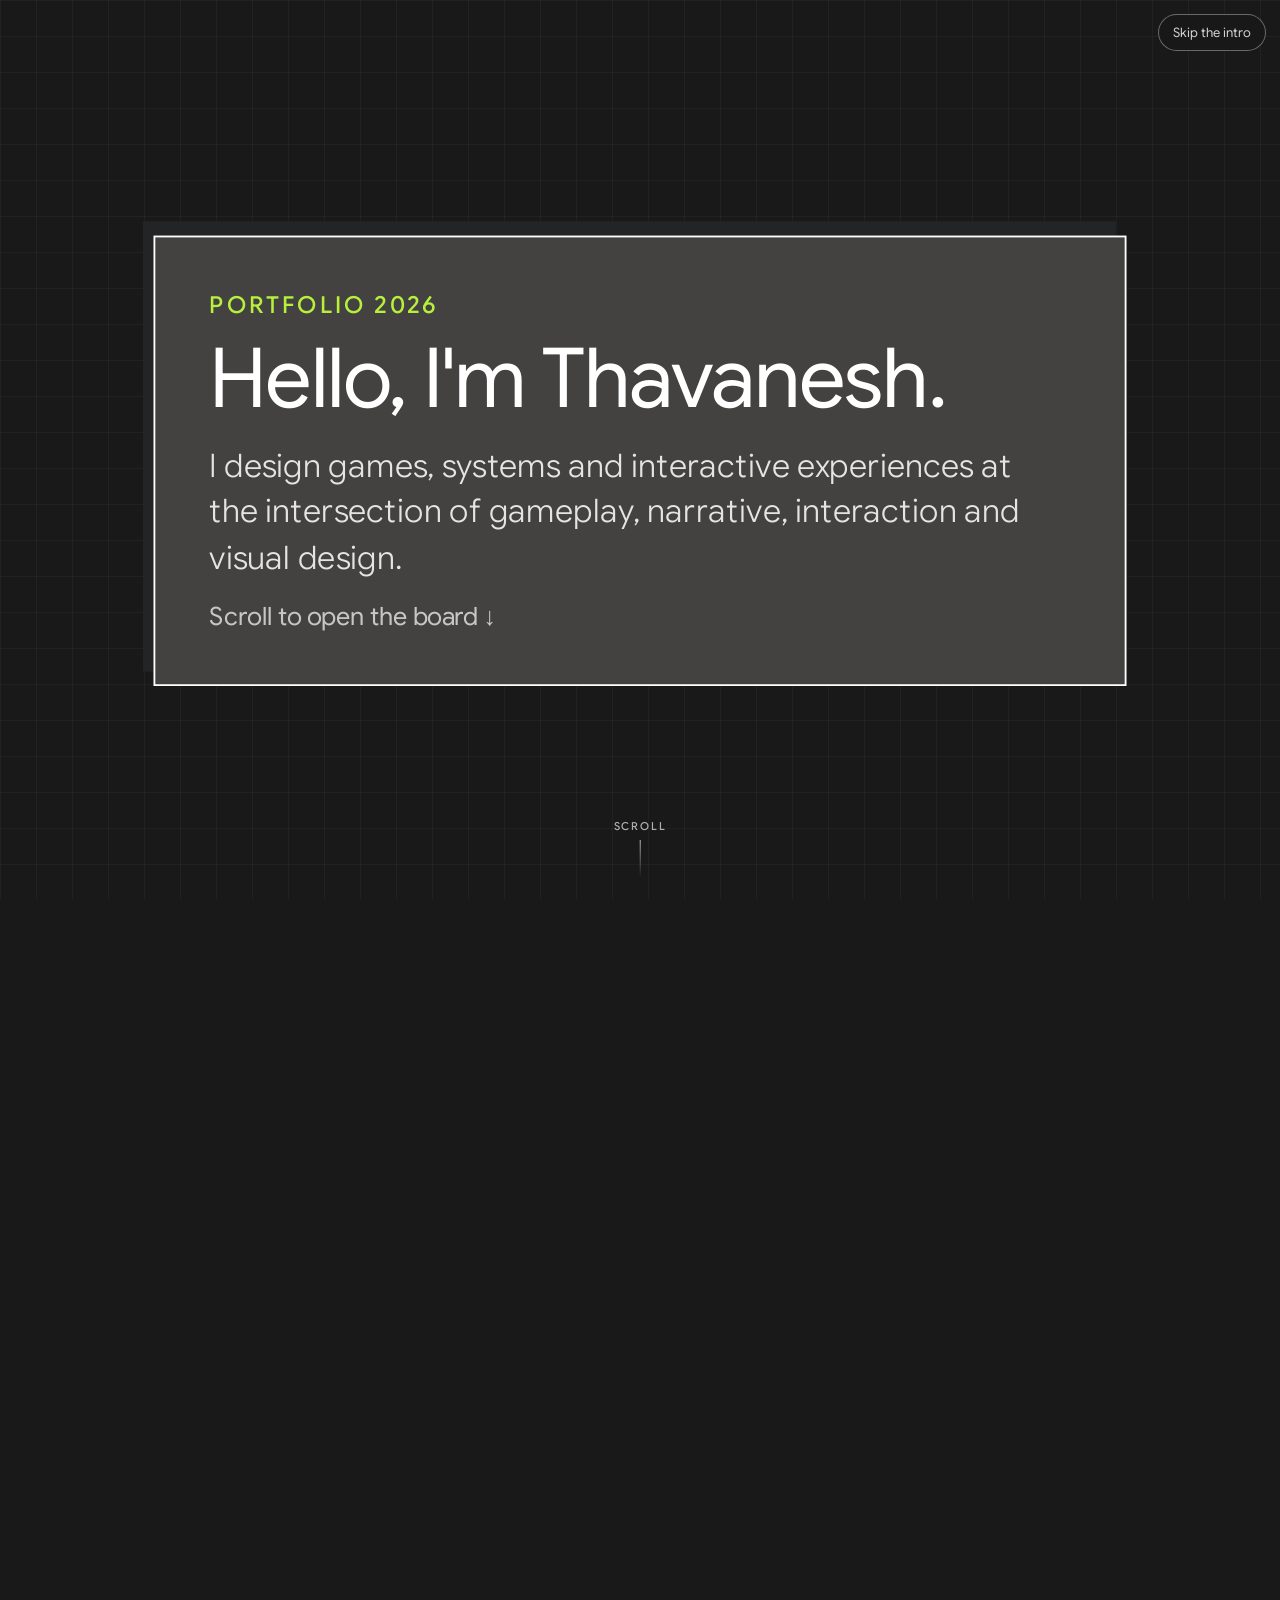
==== landing.html @ c5b87827 "Add landing board preview (landing.html), images pending New landing page built from the Figma frame" ====
<!doctype html>
<html lang="en">
  <head>
    <meta charset="utf-8" />
    <meta name="viewport" content="width=device-width, initial-scale=1, viewport-fit=cover" />
    <title>Thavanesh Nagarajan | Game and Interaction Designer</title>
    <meta name="description" content="Portfolio of Thavanesh Nagarajan, a game and interaction designer: game design, interaction design, resume and contact." />
    <meta name="theme-color" content="#191919" />
    <link rel="stylesheet" href="css/landing.css?v=20261105a" />
    <link rel="preload" href="fonts/GoogleSansFlex.woff2" as="font" type="font/woff2" crossorigin />
  </head>
  <body>
    <a class="skip" href="#main">Skip the intro</a>
    <main id="main" class="scene" data-scene>
      <h1 class="sr-only">Thavanesh Nagarajan, game and interaction designer</h1>
      <div class="viewport" data-viewport>
        <div class="world" data-world>
          <div class="el el-bg" data-fly="0"><img class="fill cover" src="images/landing/bg-grid.png" alt="" decoding="async" draggable="false" /></div>

          <!-- intro note: this is what you see first, zoomed in -->
          <div class="el el-intro" data-fly="none">
            <div class="intro-tile">
              <p class="intro-k">Portfolio 2026</p>
              <p class="intro-h">Hello, I'm Thavanesh.</p>
              <p class="intro-p">I design games, systems and interactive experiences at the intersection of gameplay, narrative, interaction and visual design.</p>
              <p class="intro-s">Scroll to open the board <span aria-hidden="true">&darr;</span></p>
            </div>
          </div>

          <!-- footer strip -->
          <div class="el el-footer" data-fly="1">
            <div class="foot">
              <p class="foot-label">Collaborated &amp; Worked with:</p>
              <i class="foot-div"><img src="images/landing/footer-divider.svg" alt="" draggable="false" /></i>
              <div class="marquee" role="group" aria-label="Collaborated and worked with: Coca-Cola, PepsiCo, NAPA, Chick-fil-A, Newell, ParallelConnect"><ul class="mq-track" aria-hidden="true"><li>Coca-Cola</li><li>PepsiCo</li><li>NAPA</li><li>Chick-fil-A</li><li>Newell</li><li>ParallelConnect</li><li>Coca-Cola</li><li>PepsiCo</li><li>NAPA</li><li>Chick-fil-A</li><li>Newell</li><li>ParallelConnect</li></ul></div>
            </div>
          </div>

          <!-- cards, in the Figma stacking order -->
          <div class="el el-contact" data-fly="2">
            <a class="tilt card c-contact" href="mailto:thavanesh.n.official@gmail.com" data-action="contact" aria-label="Contact me: copies my email address and opens your mail app"><div class="a env-back" style="--x:0;--y:0;--w:259.913;--h:387.471"><img class="fill" src="images/landing/env-back.svg" alt="" decoding="async" draggable="false"></div><div class="a flap" style="--x:0;--y:0;--w:259.913;--h:46.995"><span class="flip"><span class="ins" style="inset:0 -1.48% -16.33% -1.48%"><img src="images/landing/env-flap.svg" alt="" decoding="async" draggable="false"></span></span></div><div class="a stamp" style="--x:12.468;--y:111.254;--w:62.077;--h:73.201"><img class="cover" src="images/landing/stamp-small.png" alt="" decoding="async" draggable="false"></div><div class="a postmark" style="--x:28.42;--y:72.5;--w:211;--h:211"><img class="cover" src="images/landing/stamp-postmark.png" alt="" decoding="async" draggable="false"></div><div class="a hl" style="--x:0;--y:359.66;--w:259.913;--h:0"><span class="ins" style="inset:-0.96px 0 0 0"><img src="images/landing/env-line393.svg" alt="" decoding="async" draggable="false"></span></div><div class="a hl" style="--x:-0.956;--y:177.436;--w:260.872;--h:0;--rot:90"><span class="ins" style="inset:-0.96px 0 0 0"><img src="images/landing/env-line394.svg" alt="" decoding="async" draggable="false"></span></div><div class="a hl" style="--x:117.491;--y:347.668;--w:23.977;--h:0;--rot:90"><span class="ins" style="inset:-3.84px 0 0 0"><img src="images/landing/env-line396.svg" alt="" decoding="async" draggable="false"></span></div><p class="tc contact-t" style="left:134.78px;top:180.67px;--rot:-18.05;">CONTACT ME</p><p class="tx pigeon" style="left:130.46px;top:317.46px;">here or you can send a pigeon</p><div class="a clip" style="--x:0;--y:0;--w:259.913;--h:387.471"><div class="a ovbox" style="--x:-39.68;--y:0.26;--w:338.483;--h:387.557"><img src="images/landing/paper-overlay.png" alt="" decoding="async" draggable="false" style="width:100.02%;height:155.84%;left:-0.01%;top:-53.25%"></div></div><div class="a tape-red" style="--x:86.095;--y:29.995;--w:86.189;--h:36.075;--rot:168.28"><img class="cover bottom" src="images/landing/tape-red.png" alt="" decoding="async" draggable="false"></div></a>
          </div>

          <div class="el el-gallery" data-fly="3">
            <a class="tilt card c-gallery" href="#gallery" data-action="gallery" aria-label="Open the gallery">
              <span class="body"><div class="a gwall" style="--x:53;--y:-67;--w:360;--h:480;--rot:90"><img class="cover" src="images/landing/gallery-wall.png" alt="" decoding="async" draggable="false"></div><span class="gswing"><div class="a gframe gf1" style="--x:206.53;--y:78.472;--w:216.938;--h:260;--rot:93.27"><div class="a crop-in" style="--x:0;--y:0;--w:216.938;--h:260"><img src="images/landing/gold-frame.png" alt="" decoding="async" draggable="false" style="width:127.03%;height:123.44%;left:-13.89%;top:-11.56%"></div></div><div class="a gphoto gf1" style="--x:231.764;--y:102.846;--w:166.563;--h:209.625;--rot:93.27"><div class="a " style="--x:-123;--y:74;--w:444;--h:296;--rot:-90"><img class="cover" src="images/landing/gallery-photo.png" alt="" decoding="async" draggable="false"></div><i class="inset-sh"></i></div></span><span class="gswing"><div class="a gframe gf2" style="--x:-75.35;--y:231.781;--w:193.856;--h:232.337;--rot:77.12"><div class="a crop-in" style="--x:0;--y:0;--w:193.856;--h:232.337"><img src="images/landing/gold-frame.png" alt="" decoding="async" draggable="false" style="width:127.03%;height:123.44%;left:-13.89%;top:-11.56%"></div></div><div class="a gphoto gf2" style="--x:-53;--y:253.58;--w:148.841;--h:187.322;--rot:77.12"><div class="a " style="--x:-123;--y:74;--w:444;--h:296;--rot:-90"><img class="cover" src="images/landing/gallery-photo.png" alt="" decoding="async" draggable="false"></div><i class="inset-sh"></i></div></span><span class="gswing"><div class="a gframe gf3" style="--x:358.406;--y:-177.916;--w:216.938;--h:260;--rot:101.29"><div class="a crop-in" style="--x:0;--y:0;--w:216.938;--h:260"><img src="images/landing/gold-frame.png" alt="" decoding="async" draggable="false" style="width:127.03%;height:123.44%;left:-13.89%;top:-11.56%"></div></div><div class="a gphoto gf3" style="--x:383.753;--y:-153.529;--w:166.563;--h:209.625;--rot:101.29"><div class="a " style="--x:-123;--y:74;--w:444;--h:296;--rot:-90"><img class="cover" src="images/landing/gallery-photo.png" alt="" decoding="async" draggable="false"></div><i class="inset-sh"></i></div></span><p class="tx gal-t" style="left:98px;top:29px;">Gallery</p></span>
            </a>
          </div>

          <div class="el el-blogs" data-fly="4">
            <a class="tilt card c-blogs" href="#blogs" data-action="blogs" aria-label="Blogs, under construction">
              <span class="body"><div class="a brick" style="--x:-221.565;--y:-70.575;--w:568;--h:568;--rot:-3.56"><img class="cover" src="images/landing/brick.png" alt="" decoding="async" draggable="false"></div><p class="tc blogs-t" style="left:134.7px;top:101.44px;--rot:-3.75;">Blogs</p><p class="tc blogs-s" style="left:137.03px;top:146.96px;--rot:-3.75;">the day im consistent with posting its over for everyone</p><div class="a tape t1" style="--x:-160.206;--y:263.183;--w:454;--h:54;--rot:-10.92"><span class="tape-clip"><div class="a tape-yellow" style="--x:0;--y:0;--w:454;--h:54"></div><span class="stripes"><div class="a " style="--x:-73.62;--y:20.5;--w:120.241;--h:0;--rot:-46.35"><span class="ins" style="inset:-14px 0 0 0"><img src="images/landing/tape-stripe.svg" alt="" decoding="async" draggable="false"></span></div><div class="a " style="--x:-36.62;--y:21.5;--w:120.241;--h:0;--rot:-46.35"><span class="ins" style="inset:-14px 0 0 0"><img src="images/landing/tape-stripe.svg" alt="" decoding="async" draggable="false"></span></div><div class="a " style="--x:0.38;--y:22.5;--w:120.241;--h:0;--rot:-46.35"><span class="ins" style="inset:-14px 0 0 0"><img src="images/landing/tape-stripe.svg" alt="" decoding="async" draggable="false"></span></div><div class="a " style="--x:37.38;--y:23.5;--w:120.241;--h:0;--rot:-46.35"><span class="ins" style="inset:-14px 0 0 0"><img src="images/landing/tape-stripe.svg" alt="" decoding="async" draggable="false"></span></div><div class="a " style="--x:74.38;--y:24.5;--w:120.241;--h:0;--rot:-46.35"><span class="ins" style="inset:-14px 0 0 0"><img src="images/landing/tape-stripe.svg" alt="" decoding="async" draggable="false"></span></div><div class="a " style="--x:111.38;--y:25.5;--w:120.241;--h:0;--rot:-46.35"><span class="ins" style="inset:-14px 0 0 0"><img src="images/landing/tape-stripe.svg" alt="" decoding="async" draggable="false"></span></div><div class="a " style="--x:148.38;--y:26.5;--w:120.241;--h:0;--rot:-46.35"><span class="ins" style="inset:-14px 0 0 0"><img src="images/landing/tape-stripe.svg" alt="" decoding="async" draggable="false"></span></div><div class="a " style="--x:185.38;--y:27.5;--w:120.241;--h:0;--rot:-46.35"><span class="ins" style="inset:-14px 0 0 0"><img src="images/landing/tape-stripe.svg" alt="" decoding="async" draggable="false"></span></div><div class="a " style="--x:222.38;--y:28.5;--w:120.241;--h:0;--rot:-46.35"><span class="ins" style="inset:-14px 0 0 0"><img src="images/landing/tape-stripe.svg" alt="" decoding="async" draggable="false"></span></div><div class="a " style="--x:259.38;--y:29.5;--w:120.241;--h:0;--rot:-46.35"><span class="ins" style="inset:-14px 0 0 0"><img src="images/landing/tape-stripe.svg" alt="" decoding="async" draggable="false"></span></div><div class="a " style="--x:296.38;--y:30.5;--w:120.241;--h:0;--rot:-46.35"><span class="ins" style="inset:-14px 0 0 0"><img src="images/landing/tape-stripe.svg" alt="" decoding="async" draggable="false"></span></div><div class="a " style="--x:333.38;--y:31.5;--w:120.241;--h:0;--rot:-46.35"><span class="ins" style="inset:-14px 0 0 0"><img src="images/landing/tape-stripe.svg" alt="" decoding="async" draggable="false"></span></div><div class="a " style="--x:370.38;--y:32.5;--w:120.241;--h:0;--rot:-46.35"><span class="ins" style="inset:-14px 0 0 0"><img src="images/landing/tape-stripe.svg" alt="" decoding="async" draggable="false"></span></div><div class="a " style="--x:407.38;--y:33.5;--w:120.241;--h:0;--rot:-46.35"><span class="ins" style="inset:-14px 0 0 0"><img src="images/landing/tape-stripe.svg" alt="" decoding="async" draggable="false"></span></div></span><div class="a tape-band" style="--x:0;--y:8;--w:454;--h:38"></div><p class="tc tape-t" style="left:93.5px;top:29.5px;--rot:0;">UNDER CONSTRUCTION</p><p class="tc tape-t" style="left:305.5px;top:29.5px;--rot:0;">UNDER CONSTRUCTION</p><p class="tc tape-t" style="left:522.5px;top:29.5px;--rot:0;">UNDER CONSTRUCTION</p><div class="a tape-dot" style="--x:197;--y:25;--w:7;--h:7"><img class="fill" src="images/landing/tape-dot.svg" alt="" decoding="async" draggable="false"></div><div class="a tape-dot" style="--x:414;--y:25;--w:7;--h:7"><img class="fill" src="images/landing/tape-dot.svg" alt="" decoding="async" draggable="false"></div></span></div><div class="a tape t2" style="--x:-25.565;--y:232.252;--w:454;--h:54;--rot:10.24"><span class="tape-clip"><div class="a tape-yellow" style="--x:0;--y:0;--w:454;--h:54"></div><span class="stripes"><div class="a " style="--x:-73.62;--y:20.5;--w:120.241;--h:0;--rot:-46.35"><span class="ins" style="inset:-14px 0 0 0"><img src="images/landing/tape-stripe.svg" alt="" decoding="async" draggable="false"></span></div><div class="a " style="--x:-36.62;--y:21.5;--w:120.241;--h:0;--rot:-46.35"><span class="ins" style="inset:-14px 0 0 0"><img src="images/landing/tape-stripe.svg" alt="" decoding="async" draggable="false"></span></div><div class="a " style="--x:0.38;--y:22.5;--w:120.241;--h:0;--rot:-46.35"><span class="ins" style="inset:-14px 0 0 0"><img src="images/landing/tape-stripe.svg" alt="" decoding="async" draggable="false"></span></div><div class="a " style="--x:37.38;--y:23.5;--w:120.241;--h:0;--rot:-46.35"><span class="ins" style="inset:-14px 0 0 0"><img src="images/landing/tape-stripe.svg" alt="" decoding="async" draggable="false"></span></div><div class="a " style="--x:74.38;--y:24.5;--w:120.241;--h:0;--rot:-46.35"><span class="ins" style="inset:-14px 0 0 0"><img src="images/landing/tape-stripe.svg" alt="" decoding="async" draggable="false"></span></div><div class="a " style="--x:111.38;--y:25.5;--w:120.241;--h:0;--rot:-46.35"><span class="ins" style="inset:-14px 0 0 0"><img src="images/landing/tape-stripe.svg" alt="" decoding="async" draggable="false"></span></div><div class="a " style="--x:148.38;--y:26.5;--w:120.241;--h:0;--rot:-46.35"><span class="ins" style="inset:-14px 0 0 0"><img src="images/landing/tape-stripe.svg" alt="" decoding="async" draggable="false"></span></div><div class="a " style="--x:185.38;--y:27.5;--w:120.241;--h:0;--rot:-46.35"><span class="ins" style="inset:-14px 0 0 0"><img src="images/landing/tape-stripe.svg" alt="" decoding="async" draggable="false"></span></div><div class="a " style="--x:222.38;--y:28.5;--w:120.241;--h:0;--rot:-46.35"><span class="ins" style="inset:-14px 0 0 0"><img src="images/landing/tape-stripe.svg" alt="" decoding="async" draggable="false"></span></div><div class="a " style="--x:259.38;--y:29.5;--w:120.241;--h:0;--rot:-46.35"><span class="ins" style="inset:-14px 0 0 0"><img src="images/landing/tape-stripe.svg" alt="" decoding="async" draggable="false"></span></div><div class="a " style="--x:296.38;--y:30.5;--w:120.241;--h:0;--rot:-46.35"><span class="ins" style="inset:-14px 0 0 0"><img src="images/landing/tape-stripe.svg" alt="" decoding="async" draggable="false"></span></div><div class="a " style="--x:333.38;--y:31.5;--w:120.241;--h:0;--rot:-46.35"><span class="ins" style="inset:-14px 0 0 0"><img src="images/landing/tape-stripe.svg" alt="" decoding="async" draggable="false"></span></div><div class="a " style="--x:370.38;--y:32.5;--w:120.241;--h:0;--rot:-46.35"><span class="ins" style="inset:-14px 0 0 0"><img src="images/landing/tape-stripe.svg" alt="" decoding="async" draggable="false"></span></div><div class="a " style="--x:407.38;--y:33.5;--w:120.241;--h:0;--rot:-46.35"><span class="ins" style="inset:-14px 0 0 0"><img src="images/landing/tape-stripe.svg" alt="" decoding="async" draggable="false"></span></div></span><div class="a tape-band" style="--x:0;--y:8;--w:454;--h:38"></div><p class="tc tape-t" style="left:93.5px;top:29.5px;--rot:0;">UNDER CONSTRUCTION</p><p class="tc tape-t" style="left:305.5px;top:29.5px;--rot:0;">UNDER CONSTRUCTION</p><p class="tc tape-t" style="left:522.5px;top:29.5px;--rot:0;">UNDER CONSTRUCTION</p><div class="a tape-dot" style="--x:197;--y:25;--w:7;--h:7"><img class="fill" src="images/landing/tape-dot.svg" alt="" decoding="async" draggable="false"></div><div class="a tape-dot" style="--x:414;--y:25;--w:7;--h:7"><img class="fill" src="images/landing/tape-dot.svg" alt="" decoding="async" draggable="false"></div></span></div></span>
            </a>
          </div>

          <div class="el el-phone" data-fly="5">
            <a class="tilt card c-phone" href="#interaction" data-panel="interaction" aria-label="Interaction design: open projects">
              <span class="body"><div class="a ph-shell" style="--x:28.12;--y:34.99;--w:328;--h:280"></div><div class="a ph-speaker" style="--x:156.543;--y:32.167;--w:69;--h:8;--rot:-0.81"></div><div class="a ph-screen" style="--x:44;--y:55;--w:295;--h:241"></div><div class="a ph-waves" style="--x:44;--y:56;--w:295;--h:241"><img class="cover" src="images/landing/phone-waves.png" alt="" decoding="async" draggable="false"></div><div class="a ph-keys" style="--x:28;--y:327;--w:328;--h:86"></div><div class="a ph-centre" style="--x:161;--y:338;--w:63;--h:63"></div><div class="a hl" style="--x:72;--y:346;--w:22;--h:0"><span class="ins" style="inset:-3px 0 0 0"><img src="images/landing/phone-line.svg" alt="" decoding="async" draggable="false"></span></div><div class="a ph-ring ring-l" style="--x:67;--y:361;--w:32;--h:32"><span class="ins" style="inset:-43.75% -40.63% -37.5% -40.63%"><img src="images/landing/phone-dpad-ring.svg" alt="" decoding="async" draggable="false"></span></div><div class="a hl" style="--x:291;--y:346;--w:22;--h:0"><span class="ins" style="inset:-3px 0 0 0"><img src="images/landing/phone-line.svg" alt="" decoding="async" draggable="false"></span></div><div class="a ph-ring ring-r" style="--x:286;--y:361;--w:32;--h:32"><span class="ins" style="inset:-43.75% -40.63% -37.5% -40.63%"><img src="images/landing/phone-dpad-ring.svg" alt="" decoding="async" draggable="false"></span></div><p class="tx ph-title" style="left:192.12px;top:146px;width:307px">INTERACTION DESIGN</p><p class="tc ph-soft soft-l" style="left:68.2px;top:285.2px;--rot:0;">Menu</p><p class="tc ph-soft soft-r" style="left:309.07px;top:285.3px;--rot:0;">Settings</p><div class="a ph-bar" style="--x:51;--y:79;--w:16;--h:4"></div><div class="a ph-bar" style="--x:51;--y:73;--w:16;--h:4"></div><div class="a ph-bar" style="--x:51;--y:67;--w:16;--h:4"></div><div class="a ph-bar" style="--x:51;--y:61;--w:16;--h:4"></div><div class="a ph-back" style="--x:80;--y:370;--w:6.5;--h:13"><span class="ins" style="inset:-2.72% -5.44% -2.72% 5.05%"><img src="images/landing/phone-back-icon.svg" alt="" decoding="async" draggable="false"></span></div><div class="a ph-home" style="--x:295;--y:372;--w:13;--h:10"><span class="ins" style="inset:0 -2.72% -5% -2.72%"><img src="images/landing/phone-home-icon.svg" alt="" decoding="async" draggable="false"></span></div><span class="ph-batt"><div class="a " style="--x:303.539;--y:62.019;--w:22.001;--h:10.965;--rot:1.09;--skx:.76"></div><div class="a ph-batt-fill" style="--x:303.54;--y:61.948;--w:14.521;--h:10.965;--rot:1.09"></div><div class="a ph-batt-tip" style="--x:326.81;--y:63.37;--w:2.07;--h:8.008"></div></span></span>
            </a>
          </div>

          <div class="el el-gb" data-fly="6">
            <a class="tilt card c-gb" href="#games" data-panel="games" aria-label="Game design: open projects">
              <span class="body"><div class="a gb-top" style="--x:0;--y:19;--w:385;--h:4"></div><div class="a gb-screen-bg" style="--x:24;--y:42;--w:336;--h:238"><img class="fill" src="images/landing/gb-screen-bg.svg" alt="" decoding="async" draggable="false"></div><div class="a gb-dpad" style="--x:24;--y:317;--w:70;--h:69.231"><span class="ins" style="inset:-25.71% -28.29% -34.38% -31.14%"><img src="images/landing/gb-dpad.svg" alt="" decoding="async" draggable="false"></span></div><div class="a gb-oval" style="--x:156.168;--y:353.795;--w:31.144;--h:8.453;--rot:-27.9"></div><div class="a gb-oval" style="--x:197.648;--y:357.165;--w:31.144;--h:8.453;--rot:-27.9"></div><div class="a gb-ab gb-a" style="--x:272;--y:343;--w:39;--h:39"><span class="ins" style="inset:-4.35% 0 0 0"><img src="images/landing/gb-button.svg" alt="" decoding="async" draggable="false"></span></div><div class="a gb-ab gb-b" style="--x:321;--y:308;--w:39;--h:39"><span class="ins" style="inset:-4.35% 0 0 0"><img src="images/landing/gb-button.svg" alt="" decoding="async" draggable="false"></span></div><div class="a gb-slit" style="--x:334.693;--y:394.673;--w:6;--h:70;--rot:-49.87"></div><div class="a gb-slit" style="--x:348.723;--y:391.062;--w:6;--h:70;--rot:-49.87"></div><div class="a gb-slit" style="--x:362.764;--y:387.463;--w:6;--h:70;--rot:-49.87"></div><div class="a gb-slit" style="--x:376.793;--y:383.853;--w:6;--h:70;--rot:-49.87"></div><div class="a gb-lcd" style="--x:64;--y:71;--w:255;--h:181"></div><div class="a hl" style="--x:37;--y:56;--w:311;--h:0"><span class="ins" style="inset:-1px 0 0 0"><img src="images/landing/gb-line351.svg" alt="" decoding="async" draggable="false"></span></div><div class="a hl" style="--x:37;--y:62;--w:311;--h:0"><span class="ins" style="inset:-1px 0 0 0"><img src="images/landing/gb-line352.svg" alt="" decoding="async" draggable="false"></span></div><p class="tx gb-t" style="left:191px;top:121px"><span class="ln"><b style="--i:0">G</b><b style="--i:1">A</b><b style="--i:2">M</b><b style="--i:3">E</b></span><span class="ln"><b style="--i:4">D</b><b style="--i:5">E</b><b style="--i:6">S</b><b style="--i:7">I</b><b style="--i:8">G</b><b style="--i:9">N</b></span></p><div class="a gb-pac" style="--x:73.248;--y:77.728;--w:25;--h:25;--rot:5.64"><img class="fill" src="images/landing/gb-pacman.svg" alt="" decoding="async" draggable="false"></div><div class="a gb-dots" style="--x:93.313;--y:86.769;--w:234;--h:150.812;--rot:2.64"><span class="ins" style="inset:-0.66% 0 -0.66% -0.39%"><img src="images/landing/gb-dots.svg" alt="" decoding="async" draggable="false"></span></div><div class="a gb-dots2" style="--x:62.74;--y:203.806;--w:123.001;--h:40.119;--rot:39.17;--sy:-1"><span class="ins" style="inset:-1.91% -0.74% -2.47% -0.52%"><img src="images/landing/gb-dots2.svg" alt="" decoding="async" draggable="false"></span></div></span>
            </a>
          </div>

          <div class="el el-resume" data-fly="7">
            <a class="tilt card c-resume" href="resume/Thavanesh_TheGameDesigner.pdf" data-panel="resume" aria-label="Resume: choose a version">
              <div class="a paper paper-b" style="--x:0;--y:0;--w:269;--h:341"><div class="a ptex" style="--x:0;--y:-10;--w:269;--h:361"><img class="cover" src="images/landing/paper.png" alt="" decoding="async" draggable="false"></div><p class="tx rs-t" style="left:112px;top:57px;">Resume</p><p class="tx rs-sub" style="left:21px;top:114px;transform:none"><span class="s1">A paper can decide my fate?</span><span class="s2">Yes. Open it &rarr;</span></p><div class="a rl" style="--x:23;--y:150;--w:222;--h:0;--i:0"><span class="ins" style="inset:-1px 0 0 0"><img src="images/landing/resume-line.svg" alt="" decoding="async" draggable="false"></span></div><div class="a rl" style="--x:23;--y:158;--w:222;--h:0;--i:1"><span class="ins" style="inset:-1px 0 0 0"><img src="images/landing/resume-line.svg" alt="" decoding="async" draggable="false"></span></div><div class="a rl" style="--x:23;--y:166;--w:222;--h:0;--i:2"><span class="ins" style="inset:-1px 0 0 0"><img src="images/landing/resume-line.svg" alt="" decoding="async" draggable="false"></span></div><div class="a rl" style="--x:23;--y:174;--w:222;--h:0;--i:3"><span class="ins" style="inset:-1px 0 0 0"><img src="images/landing/resume-line.svg" alt="" decoding="async" draggable="false"></span></div><div class="a rl" style="--x:23;--y:182;--w:222;--h:0;--i:4"><span class="ins" style="inset:-1px 0 0 0"><img src="images/landing/resume-line.svg" alt="" decoding="async" draggable="false"></span></div><div class="a rl" style="--x:23;--y:190;--w:222;--h:0;--i:5"><span class="ins" style="inset:-1px 0 0 0"><img src="images/landing/resume-line.svg" alt="" decoding="async" draggable="false"></span></div><div class="a rl" style="--x:23;--y:198;--w:222;--h:0;--i:6"><span class="ins" style="inset:-1px 0 0 0"><img src="images/landing/resume-line.svg" alt="" decoding="async" draggable="false"></span></div><div class="a rl" style="--x:23;--y:222;--w:222;--h:0;--i:7"><span class="ins" style="inset:-1px 0 0 0"><img src="images/landing/resume-line.svg" alt="" decoding="async" draggable="false"></span></div><div class="a rl" style="--x:23;--y:230;--w:222;--h:0;--i:8"><span class="ins" style="inset:-1px 0 0 0"><img src="images/landing/resume-line.svg" alt="" decoding="async" draggable="false"></span></div><div class="a rl" style="--x:23;--y:238;--w:222;--h:0;--i:9"><span class="ins" style="inset:-1px 0 0 0"><img src="images/landing/resume-line.svg" alt="" decoding="async" draggable="false"></span></div><div class="a rl" style="--x:23;--y:246;--w:222;--h:0;--i:10"><span class="ins" style="inset:-1px 0 0 0"><img src="images/landing/resume-line.svg" alt="" decoding="async" draggable="false"></span></div><div class="a rl" style="--x:23;--y:254;--w:222;--h:0;--i:11"><span class="ins" style="inset:-1px 0 0 0"><img src="images/landing/resume-line.svg" alt="" decoding="async" draggable="false"></span></div><div class="a rl" style="--x:23;--y:262;--w:222;--h:0;--i:12"><span class="ins" style="inset:-1px 0 0 0"><img src="images/landing/resume-line.svg" alt="" decoding="async" draggable="false"></span></div><div class="a rl" style="--x:23;--y:270;--w:222;--h:0;--i:13"><span class="ins" style="inset:-1px 0 0 0"><img src="images/landing/resume-line.svg" alt="" decoding="async" draggable="false"></span></div><div class="a rl" style="--x:23;--y:206;--w:111;--h:0;--i:14"><span class="ins" style="inset:-1px 0 0 0"><img src="images/landing/resume-line-short.svg" alt="" decoding="async" draggable="false"></span></div><div class="a rl" style="--x:23;--y:278;--w:111;--h:0;--i:15"><span class="ins" style="inset:-1px 0 0 0"><img src="images/landing/resume-line-short.svg" alt="" decoding="async" draggable="false"></span></div></div><div class="a paper paper-f" style="--x:0;--y:0;--w:269;--h:341"><div class="a ptex" style="--x:0;--y:-10;--w:269;--h:361"><img class="cover" src="images/landing/paper.png" alt="" decoding="async" draggable="false"></div><p class="tx rs-t" style="left:112px;top:57px;">Resume</p><p class="tx rs-sub" style="left:21px;top:114px;transform:none"><span class="s1">A paper can decide my fate?</span><span class="s2">Yes. Open it &rarr;</span></p><div class="a rl" style="--x:23;--y:150;--w:222;--h:0;--i:0"><span class="ins" style="inset:-1px 0 0 0"><img src="images/landing/resume-line.svg" alt="" decoding="async" draggable="false"></span></div><div class="a rl" style="--x:23;--y:158;--w:222;--h:0;--i:1"><span class="ins" style="inset:-1px 0 0 0"><img src="images/landing/resume-line.svg" alt="" decoding="async" draggable="false"></span></div><div class="a rl" style="--x:23;--y:166;--w:222;--h:0;--i:2"><span class="ins" style="inset:-1px 0 0 0"><img src="images/landing/resume-line.svg" alt="" decoding="async" draggable="false"></span></div><div class="a rl" style="--x:23;--y:174;--w:222;--h:0;--i:3"><span class="ins" style="inset:-1px 0 0 0"><img src="images/landing/resume-line.svg" alt="" decoding="async" draggable="false"></span></div><div class="a rl" style="--x:23;--y:182;--w:222;--h:0;--i:4"><span class="ins" style="inset:-1px 0 0 0"><img src="images/landing/resume-line.svg" alt="" decoding="async" draggable="false"></span></div><div class="a rl" style="--x:23;--y:190;--w:222;--h:0;--i:5"><span class="ins" style="inset:-1px 0 0 0"><img src="images/landing/resume-line.svg" alt="" decoding="async" draggable="false"></span></div><div class="a rl" style="--x:23;--y:198;--w:222;--h:0;--i:6"><span class="ins" style="inset:-1px 0 0 0"><img src="images/landing/resume-line.svg" alt="" decoding="async" draggable="false"></span></div><div class="a rl" style="--x:23;--y:222;--w:222;--h:0;--i:7"><span class="ins" style="inset:-1px 0 0 0"><img src="images/landing/resume-line.svg" alt="" decoding="async" draggable="false"></span></div><div class="a rl" style="--x:23;--y:230;--w:222;--h:0;--i:8"><span class="ins" style="inset:-1px 0 0 0"><img src="images/landing/resume-line.svg" alt="" decoding="async" draggable="false"></span></div><div class="a rl" style="--x:23;--y:238;--w:222;--h:0;--i:9"><span class="ins" style="inset:-1px 0 0 0"><img src="images/landing/resume-line.svg" alt="" decoding="async" draggable="false"></span></div><div class="a rl" style="--x:23;--y:246;--w:222;--h:0;--i:10"><span class="ins" style="inset:-1px 0 0 0"><img src="images/landing/resume-line.svg" alt="" decoding="async" draggable="false"></span></div><div class="a rl" style="--x:23;--y:254;--w:222;--h:0;--i:11"><span class="ins" style="inset:-1px 0 0 0"><img src="images/landing/resume-line.svg" alt="" decoding="async" draggable="false"></span></div><div class="a rl" style="--x:23;--y:262;--w:222;--h:0;--i:12"><span class="ins" style="inset:-1px 0 0 0"><img src="images/landing/resume-line.svg" alt="" decoding="async" draggable="false"></span></div><div class="a rl" style="--x:23;--y:270;--w:222;--h:0;--i:13"><span class="ins" style="inset:-1px 0 0 0"><img src="images/landing/resume-line.svg" alt="" decoding="async" draggable="false"></span></div><div class="a rl" style="--x:23;--y:206;--w:111;--h:0;--i:14"><span class="ins" style="inset:-1px 0 0 0"><img src="images/landing/resume-line-short.svg" alt="" decoding="async" draggable="false"></span></div><div class="a rl" style="--x:23;--y:278;--w:111;--h:0;--i:15"><span class="ins" style="inset:-1px 0 0 0"><img src="images/landing/resume-line-short.svg" alt="" decoding="async" draggable="false"></span></div><p class="tx rs-foot" style="left:128.83px;top:283.2px;transform:translateX(-50%)">How I did this, i did that! whos gonna ask “how am i?”</p></div>
            </a>
          </div>

          <div class="el el-tapeR1 sticker" data-fly="7"><img class="fill" src="images/landing/tape-beige.png" alt="" decoding="async" draggable="false"></div>
          <div class="el el-tapeR2 sticker" data-fly="7"><img class="fill" src="images/landing/tape-beige.png" alt="" decoding="async" draggable="false"></div>
          <div class="el el-cone1 sticker cone" data-fly="4" tabindex="0" role="img" aria-label="Traffic cone: drag me"><img class="fill" src="images/landing/cone.png" alt="" decoding="async" draggable="false"></div>
          <div class="el el-cone2 sticker cone" data-fly="4" tabindex="0" role="img" aria-label="Traffic cone: drag me"><img class="fill" src="images/landing/cone.png" alt="" decoding="async" draggable="false"></div>

          <div class="el el-about" data-fly="8">
            <a class="tilt card c-about" href="#about" data-panel="about" aria-label="About me: open my profile">
              <span class="body"><div class="a about-frame" style="--x:0;--y:0;--w:687;--h:337"><div class="a crop collage" style="--x:13;--y:11;--w:251;--h:313"><img src="images/landing/about-collage.png" alt="" decoding="async" draggable="false" style="width:250.97%;height:105.5%;left:-148.13%;top:-2.61%"></div><div class="a portrait" style="--x:272;--y:11;--w:397;--h:205"><img src="images/landing/about-photo.png" alt="" decoding="async" draggable="false" style="width:100.09%;height:257.83%;left:-0.04%;top:-49.46%"></div><span class="a cta" style="--x:581;--y:230;--w:88;--h:88"><i class="cta-bg"></i><span class="arrow"><span class="ins" style="inset:-5.26% -5.26% -3.72% -3.72%;"><img src="images/landing/about-arrow.svg" alt="" decoding="async" draggable="false"></span></span></span><p class="tx about-name" style="left:296px;top:251px;transform:none">Thavanesh N</p><p class="tx about-role" style="left:296px;top:288px;transform:none">Game &amp; Interaction Designer</p><div class="a hl" style="--x:272;--y:318;--w:309;--h:0"><span class="ins" style="inset:-1px 0 0 0"><img src="images/landing/about-line385.svg" alt="" decoding="async" draggable="false"></span></div><div class="a hl" style="--x:272;--y:231;--w:322;--h:0"><span class="ins" style="inset:-1px 0 0 0"><img src="images/landing/about-line386.svg" alt="" decoding="async" draggable="false"></span></div><div class="a hl" style="--x:228;--y:274;--w:88;--h:0;--rot:90"><span class="ins" style="inset:-1px 0 0 0"><img src="images/landing/about-line387.svg" alt="" decoding="async" draggable="false"></span></div><div class="a pill" style="--x:616.16;--y:8.941;--w:55.882;--h:22.471;--rot:20.16"><div class="a crop-in" style="--x:0;--y:0;--w:55.882;--h:22.471"><img src="images/landing/stickers.png" alt="" decoding="async" draggable="false" style="width:499.68%;height:828.77%;left:-7.53%;top:-453.09%"></div></div><div class="a ghost" style="--x:219.298;--y:271.768;--w:52.661;--h:60.975;--rot:-18.46"><div class="a crop-in" style="--x:0;--y:0;--w:52.661;--h:60.975"><img src="images/landing/stickers.png" alt="" decoding="async" draggable="false" style="width:677.39%;height:390.18%;left:-138.8%;top:-5.43%"></div></div></div></span>
            </a>
          </div>
          <div class="el el-basket sticker" data-fly="8" tabindex="0" role="img" aria-label="Basketball sticker: drag me"><div class="a" style="--x:0;--y:0;--w:149;--h:140"><div class="a bball " style="--x:7.032;--y:27.081;--w:149;--h:140;--rot:-49.85"><div class="a crop-in" style="--x:0;--y:0;--w:149;--h:140"><img src="images/landing/stickers.png" alt="" decoding="async" draggable="false" style="width:466.87%;height:331.39%;left:-366.87%;top:-231.39%"></div></div></div></div>
          <div class="el el-tapeL sticker" data-fly="8"><img class="fill" src="images/landing/tape-beige.png" alt="" decoding="async" draggable="false"></div>
          <div class="el el-smiley sticker" data-fly="6" tabindex="0" role="img" aria-label="Smiley sticker: drag me"><img class="fill" src="images/landing/smiley.png" alt="" decoding="async" draggable="false"></div>

          <div class="el el-cable" data-fly="5"><span class="ins" style="inset:-3.12% -0.11% -3.1% -0.26%"><img src="images/landing/cable.svg" alt="" decoding="async" draggable="false"></span></div>
          <div class="el el-plug" data-fly="5"><span class="plug-in"><img class="fill" src="images/landing/cable-plug.svg" alt="" decoding="async" draggable="false"></span></div>
        </div>
        <div class="scroll-cue" aria-hidden="true"><span>Scroll</span><i></i></div>
      </div>
    </main>

    <!-- project / profile panels -->
    <div class="panel" id="panel" role="dialog" aria-modal="true" aria-labelledby="panel-title" hidden>
      <div class="sheet" data-sheet>
        <button class="sheet-x" type="button" data-close aria-label="Close">Close <span aria-hidden="true">&times;</span></button>
        <p class="sheet-k" id="panel-k"></p>
        <h2 class="sheet-t" id="panel-title"></h2>
        <div class="sheet-b" id="panel-body"></div>
      </div>
    </div>
    <div class="toast" id="toast" role="status" aria-live="polite"></div>

    <script src="js/vendor/lenis.min.js"></script>
    <script type="module" src="js/landing.js?v=20261105a"></script>
  </body>
</html>
---- css/landing.css ----
/* Landing board (landing.html). The page is a 1440 x 1024 "world" of tilted cards, built from the Figma frame
   "Portfolio Landing Page". Desktop: the world is pinned and the camera pulls back as you scroll. Phones and
   narrow windows: a vertical board, cards rise into place as they enter the screen.
   Positions below are the Figma numbers (centre of each card, size, tilt); the "mobile" block re-lays them out. */

@font-face { font-family: "Google Sans Flex"; src: url("../fonts/GoogleSansFlex.woff2") format("woff2"); font-weight: 100 1000; font-display: swap; }
@font-face { font-family: "Datatype"; src: url("../fonts/Datatype.woff2") format("woff2"); font-weight: 100 900; font-display: swap; }
@font-face { font-family: "Fjalla One"; src: url("../fonts/FjallaOne.woff2") format("woff2"); font-weight: 400; font-display: swap; }
@font-face { font-family: "Jersey 20"; src: url("../fonts/Jersey20.woff2") format("woff2"); font-weight: 400; font-display: swap; }
@font-face { font-family: "New Amsterdam"; src: url("../fonts/NewAmsterdam.woff2") format("woff2"); font-weight: 400; font-display: swap; }
@font-face { font-family: "Archivo Narrow"; src: url("../fonts/ArchivoNarrow-700.woff2") format("woff2"); font-weight: 700; font-display: swap; }

:root {
  --bg: #191919;
  --spring: cubic-bezier(0.34, 1.56, 0.64, 1);
  --out: cubic-bezier(0.19, 1, 0.22, 1);
  --lime: #b7f03c;
  --sans: "Google Sans Flex", "Helvetica Neue", Arial, sans-serif;
}
*, *::before, *::after { box-sizing: border-box; }
html { background: var(--bg); -webkit-text-size-adjust: 100%; }
body { margin: 0; background: var(--bg); color: #fff; font-family: var(--sans); -webkit-font-smoothing: antialiased; overflow-x: hidden; }
img { -webkit-user-drag: none; user-select: none; }
a { color: inherit; text-decoration: none; }
:focus-visible { outline: 2px solid var(--lime); outline-offset: 4px; }
.sr-only { position: absolute; width: 1px; height: 1px; overflow: hidden; clip: rect(0 0 0 0); white-space: nowrap; }
.skip { position: fixed; z-index: 60; top: 14px; right: 14px; padding: 9px 14px; font-size: 13px; border: 1px solid rgba(255,255,255,.35); background: rgba(25,25,25,.85); backdrop-filter: blur(6px); border-radius: 999px; transition: opacity .4s, transform .4s var(--out); }
.skip.gone { opacity: 0; pointer-events: none; transform: translateY(-8px); }
.skip:not(:focus):not(:hover) { color: rgba(255,255,255,.8); }

/* ------------------------------------------------------------- scene / camera */
.scene { position: relative; height: 330vh; }
.viewport {
  position: sticky; top: 0; height: 100vh; height: 100svh; overflow: hidden;
  background-color: var(--bg);
  background-image: linear-gradient(rgba(255,255,255,.035) 1px, transparent 1px), linear-gradient(90deg, rgba(255,255,255,.035) 1px, transparent 1px);
  background-size: 36px 36px;
}
.world { position: absolute; left: 0; top: 0; width: calc(var(--sw) * 1px); height: calc(var(--sh) * 1px); transform-origin: 0 0; will-change: transform; --sw: 1440; --sh: 1024; }

/* every placed element: centre (cx,cy), size (w,h), tilt (r), scale (k). JS adds the fly-in transform on top. */
.el { position: absolute; left: calc(var(--cx) * 1px); top: calc(var(--cy) * 1px); width: calc(var(--w) * 1px); height: calc(var(--h) * 1px); margin: calc(var(--h) * -.5px) 0 0 calc(var(--w) * -.5px); transform: rotate(calc(var(--r, 0) * 1deg)) scale(var(--k, 1)); }
.a { position: absolute; left: calc(var(--x) * 1px); top: calc(var(--y) * 1px); width: calc(var(--w) * 1px); height: calc(var(--h) * 1px); transform: rotate(calc(var(--rot, 0) * 1deg)) scaleY(var(--sy, 1)); }
.fill { position: absolute; inset: 0; width: 100%; height: 100%; display: block; max-width: none; }
.cover { object-fit: cover; }
.bottom { object-position: bottom; }
.ins { position: absolute; display: block; }
.ins > img { display: block; width: 100%; height: 100%; max-width: none; }
.crop { overflow: hidden; }
.crop > img, .crop-in > img { position: absolute; max-width: none; display: block; }
.crop-in { overflow: hidden; }
.tx { position: absolute; margin: 0; transform: translateX(-50%); white-space: nowrap; line-height: .648; }
.tc { position: absolute; margin: 0; transform: translate(-50%, -50%) rotate(calc(var(--rot, 0) * 1deg)); text-align: center; white-space: nowrap; line-height: .648; }
.hl { overflow: visible; }

.el-bg { --cx: 719.5; --cy: 462.5; --w: 1619; --h: 925; opacity: .61; pointer-events: none; }
.el-intro { --cx: 720; --cy: 512; --w: 540; --h: 250; z-index: 30; }
.el-footer { --cx: 720; --cy: 977; --w: 1440; --h: 94; }
.el-contact { --cx: 162.59; --cy: 647.91; --w: 259.913; --h: 387.471; --r: -10.33; }
.el-gallery { --cx: 895.83; --cy: 714.87; --w: 469; --h: 343; --r: .21; }
.el-blogs { --cx: 1272.69; --cy: 673.05; --w: 271; --h: 401.851; --r: 3.56; }
.el-phone { --cx: 468.82; --cy: 662.37; --w: 385; --h: 432; --r: 6.83; }
.el-gb { --cx: 942.49; --cy: 318; --w: 385; --h: 424; --r: -2.64; }
.el-resume { --cx: 1278.17; --cy: 276.49; --w: 269; --h: 341; }
.el-tapeR1 { --cx: 1289.99; --cy: 111; --w: 84; --h: 84; }
.el-tapeR2 { --cx: 1268.99; --cy: 445; --w: 84; --h: 84; }
.el-cone1 { --cx: 1335.99; --cy: 835; --w: 172; --h: 172; }
.el-cone2 { --cx: 1420.49; --cy: 863.5; --w: 157; --h: 157; }
.el-about { --cx: 396.49; --cy: 277.5; --w: 687; --h: 337; }
.el-basket { --cx: 81.53; --cy: 97.08; --w: 149; --h: 140; --r: -49.85; }
.el-tapeL { --cx: 45.32; --cy: 424.79; --w: 146.206; --h: 146.206; --r: 43.07; }
.el-smiley { --cx: 706.99; --cy: 497; --w: 124; --h: 126; }
.el-cable { --cx: 107.99; --cy: 855.4; --w: 273; --h: 80.2; }
.el-plug { --cx: 279.08; --cy: 886.65; --w: 58.19; --h: 66.001; --r: -83.48; }
.el-plug .plug-in { position: absolute; inset: 0; transform: scaleY(-1); }
.el-bg, .el-footer, .el-cable, .el-plug { pointer-events: none; }

/* ------------------------------------------------------------- the cards (hover layer) */
.tilt {
  position: absolute; inset: 0; display: block; color: inherit; cursor: pointer; outline-offset: 6px;
  --rx: 0deg; --ry: 0deg; --ly: 0px; --sc: 1;
  transform: perspective(1100px) rotateX(var(--rx)) rotateY(var(--ry)) translateY(var(--ly)) scale(var(--sc));
  transition: transform .45s var(--out), filter .45s var(--out);
  filter: drop-shadow(0 10px 14px rgba(0,0,0,.35));
}
.tilt:is(:hover, :focus-visible, .is-hot) { --ly: -8px; --sc: 1.025; filter: drop-shadow(0 22px 26px rgba(0,0,0,.5)); }
.tilt.tracking { transition: transform .12s linear, filter .45s var(--out); }
.body { position: absolute; inset: 0; display: block; overflow: hidden; }
.card :is(img) { pointer-events: none; }

/* ------------------------------------------------------------- CONTACT envelope */
.c-contact .flap { transform-origin: 50% 0; transform: perspective(700px) rotateX(0deg); transition: transform .65s var(--spring); }
.c-contact .flip { position: absolute; inset: 0; transform: scaleY(-1); }
.c-contact:is(:hover, :focus-visible, .is-hot) .flap { transform: perspective(700px) rotateX(180deg); }
.c-contact .postmark { transition: rotate .6s var(--spring), scale .6s var(--spring); }
.c-contact:is(:hover, :focus-visible, .is-hot) .postmark { rotate: -9deg; scale: 1.07; }
.c-contact .stamp { transition: rotate .5s var(--spring), translate .5s var(--spring); transform-origin: 50% 50%; }
.c-contact:is(:hover, :focus-visible, .is-hot) .stamp { rotate: 7deg; translate: 3px -3px; }
.contact-t { font: 400 38.363px/.648 "Datatype", sans-serif; color: #1e1e1e; }
.pigeon { font: 700 14.386px/.648 "Datatype", sans-serif; color: #1e1e1e; }
.c-contact:is(:hover, :focus-visible, .is-hot) .pigeon { animation: pigeon .9s var(--out) both; }
.c-contact .tape-red { transition: rotate .5s var(--spring); }
.c-contact:is(:hover, :focus-visible, .is-hot) .tape-red { rotate: 12deg; }
.c-contact.sent { animation: sent .6s var(--spring); }
.clip { overflow: hidden; }
.ovbox { overflow: hidden; mix-blend-mode: overlay; }
.ovbox > img { position: absolute; max-width: none; }
@keyframes pigeon { 0% { translate: 0 0; } 30% { translate: 14px -7px; rotate: 5deg; } 60% { translate: -10px 3px; rotate: -4deg; } 100% { translate: 0 0; rotate: 0deg; } }
@keyframes sent { 0% { scale: 1; } 30% { scale: .92; rotate: -3deg; } 60% { scale: 1.06; rotate: 2deg; } 100% { scale: 1; rotate: 0; } }
.world:has(.c-contact:is(:hover, :focus-visible, .is-hot)) .plug-in { animation: plug .5s ease-in-out infinite alternate; }
@keyframes plug { to { rotate: -9deg; translate: 3px 2px; } }

/* ------------------------------------------------------------- GALLERY */
.c-gallery .body { background: #9fc0c9; }
.gwall { mix-blend-mode: overlay; }
.gwall > img { position: absolute; inset: 0; width: 100%; height: 100%; }
.gframe .crop-in > img { max-width: none; }
.gphoto { overflow: hidden; background: #9fc0c9; }
.gphoto .inset-sh { position: absolute; inset: 0; box-shadow: inset 0 4px 4px rgba(0,0,0,.25); pointer-events: none; }
.gphoto img.cover { position: absolute; inset: 0; width: 100%; height: 100%; }
.gal-t { font: 700 48px/.648 "Archivo Narrow", sans-serif; color: #175266; width: 174px; text-align: center; }
.gswing { display: contents; }
.gframe, .gphoto { transition: rotate .6s var(--spring), translate .6s var(--spring); }
.c-gallery:is(:hover, :focus-visible, .is-hot) .gf1 { animation: sway 2.6s ease-in-out infinite alternate; }
.c-gallery:is(:hover, :focus-visible, .is-hot) .gf2 { animation: sway 3.1s ease-in-out -.8s infinite alternate; }
.c-gallery:is(:hover, :focus-visible, .is-hot) .gf3 { animation: sway 2.3s ease-in-out -1.4s infinite alternate; }
.c-gallery:is(:hover, :focus-visible, .is-hot) .gal-t { animation: nudge 1.2s var(--out) both; }
@keyframes sway { from { rotate: -2.4deg; translate: -2px 0; } to { rotate: 2.4deg; translate: 3px 2px; } }
@keyframes nudge { 0% { translate: 0 0; } 40% { translate: 8px -2px; } 100% { translate: 0 0; } }

/* ------------------------------------------------------------- BLOGS */
.c-blogs .body { background: #848484; }
.brick { mix-blend-mode: overlay; }
.brick > img { position: absolute; inset: 0; width: 100%; height: 100%; transition: object-position 1.6s var(--out), scale 1.6s var(--out); }
.c-blogs:is(:hover, :focus-visible, .is-hot) .brick > img { object-position: 60% 40%; scale: 1.06; }
.blogs-t { font: 400 64px/.648 "New Amsterdam", sans-serif; color: #fcb503; }
.blogs-s { font: 400 15px/.88 "New Amsterdam", sans-serif; color: #fcb503; width: 161px; white-space: normal; }
.c-blogs:is(:hover, :focus-visible, .is-hot) .blogs-t { animation: wobble .5s ease-in-out 2; }
.tape { transition: rotate .5s var(--spring); }
.tape-clip { position: absolute; inset: 0; overflow: hidden; background: #fff; box-shadow: 0 7px 4px rgba(0,0,0,.37); display: block; }
.tape-yellow { background: #fcb503; }
.tape-band { background: #fcb503; }
.stripes { position: absolute; inset: 0; display: block; }
.tape-t { font: 400 20px/.648 "Fjalla One", sans-serif; color: #000; }
.stripes > .a { transform: rotate(calc(var(--rot) * 1deg)); }
.c-blogs:is(:hover, :focus-visible, .is-hot) .stripes { animation: stripes 1.1s linear infinite; }
@keyframes stripes { to { translate: 37px 1px; } }
.c-blogs:is(:hover, :focus-visible, .is-hot) .tape.t1 { rotate: -2.5deg; }
.c-blogs:is(:hover, :focus-visible, .is-hot) .tape.t2 { rotate: 2.5deg; }
.c-blogs.shake { animation: shake .55s ease-in-out; }
@keyframes wobble { 0%, 100% { rotate: 0deg; } 25% { rotate: -4deg; } 75% { rotate: 4deg; } }
@keyframes shake { 0%, 100% { translate: 0 0; } 20% { translate: -7px 0; } 40% { translate: 6px 0; } 60% { translate: -4px 0; } 80% { translate: 3px 0; } }
.cone { cursor: grab; transform-origin: 50% 100%; }
.cone.dragging, .sticker.dragging { cursor: grabbing; }
.world:has(.c-blogs:is(:hover, :focus-visible, .is-hot)) .cone { animation: wobble 1s ease-in-out infinite; }
.world:has(.c-blogs:is(:hover, :focus-visible, .is-hot)) .el-cone2 { animation-delay: -.35s; }
.cone.fall { animation: none !important; rotate: 74deg; translate: 14px 22px; transition: rotate .6s var(--spring), translate .6s var(--spring); }

/* ------------------------------------------------------------- PHONE */
.c-phone .body { border-radius: 10px; background: linear-gradient(90deg, #463e4c 0%, #825bb3 4.33%, #ab74ec 93.75%, #614286 100%); }
.ph-shell { background: #151515; border-radius: 10px; box-shadow: inset 2px -2px 1.8px rgba(255,255,255,.6), inset 0 4px 4px rgba(0,0,0,.25); }
.ph-speaker > * { }
.ph-speaker { background: #060606; border: .1px solid #fff; border-radius: 23px; }
.ph-screen { background: #232323; border-radius: 10px; overflow: hidden; }
.ph-waves { border-radius: 10px; overflow: hidden; mix-blend-mode: overlay; opacity: .82; }
.ph-waves > img { position: absolute; inset: 0; width: 100%; height: 100%; object-position: 0% 50%; }
.c-phone:is(:hover, :focus-visible, .is-hot) .ph-waves > img { animation: pan 5s ease-in-out infinite alternate; }
@keyframes pan { from { object-position: 0% 50%; scale: 1; } to { object-position: 100% 50%; scale: 1.15; } }
.ph-keys { background: #4b0173; border: 1px solid #000; border-radius: 10px; box-shadow: inset 0 1px 9.4px 7px rgba(0,0,0,.25); }
.ph-centre { border: 5px solid #000; border-radius: 10px; background: linear-gradient(90deg, #59018b, #3e0061); box-shadow: inset 7px -1px 4px rgba(255,255,255,.25); transition: scale .15s, filter .15s; }
.c-phone.press .ph-centre { scale: .86; filter: brightness(1.5); }
.ph-title { font: 400 48px/.648 "Jersey 20", sans-serif; color: #fff; text-align: center; white-space: normal; }
.ph-soft { font: 400 14px/.648 "Jersey 20", sans-serif; color: #fff; }
.c-phone:is(:hover, :focus-visible, .is-hot) .ph-soft { animation: blink 1.1s steps(2) infinite; }
.c-phone:is(:hover, :focus-visible, .is-hot) .soft-r { animation-delay: -.55s; }
.c-phone:is(:hover, :focus-visible, .is-hot) .ph-title { animation: glitch 1.4s steps(1) infinite; }
.ph-bar { background: #d9d9d9; }
.c-phone:is(:hover, :focus-visible, .is-hot) .ph-bar { animation: bars 1s ease-in-out infinite; }
.c-phone:is(:hover, :focus-visible, .is-hot) .ph-bar:nth-of-type(2) { animation-delay: .12s; }
.c-phone:is(:hover, :focus-visible, .is-hot) .ph-bar:nth-of-type(3) { animation-delay: .24s; }
.c-phone:is(:hover, :focus-visible, .is-hot) .ph-bar:nth-of-type(4) { animation-delay: .36s; }
.ph-batt { display: contents; }
.ph-batt > .a:first-child { border: 1px solid #fff; }
.ph-batt-fill { background: #fff; border: 1px solid #fff; transform-origin: 0 50%; }
.ph-batt-tip { border: 1px solid #fff; }
.c-phone:is(:hover, :focus-visible, .is-hot) .ph-batt-fill { animation: charge 1.8s ease-in-out infinite; }
.ph-ring { transform-origin: 50% 50%; }
.c-phone:is(:hover, :focus-visible, .is-hot) .ph-ring { animation: ping 1.2s ease-out infinite; }
.c-phone:is(:hover, :focus-visible, .is-hot) .ring-r { animation-delay: -.6s; }
.ph-back, .ph-home { transition: translate .3s var(--spring); }
.c-phone:is(:hover, :focus-visible, .is-hot) .ph-back { translate: -3px 0; }
.c-phone:is(:hover, :focus-visible, .is-hot) .ph-home { translate: 3px -2px; }
@keyframes blink { 50% { opacity: .25; } }
@keyframes bars { 50% { scale: .5 1; opacity: .6; } }
@keyframes charge { 0% { scale: .25 1; } 80%, 100% { scale: 1 1; } }
@keyframes ping { 0% { scale: .85; } 60% { scale: 1.18; } 100% { scale: 1; } }
@keyframes glitch {
  0%, 100% { text-shadow: none; translate: 0 0; }
  10% { text-shadow: 3px 0 #ff2a6d, -3px 0 #05d9e8; translate: 2px 0; }
  14% { text-shadow: none; translate: 0 0; }
  62% { text-shadow: -3px 0 #ff2a6d, 3px 0 #05d9e8; translate: -2px 1px; }
  66% { text-shadow: none; translate: 0 0; }
}

/* ------------------------------------------------------------- GAME BOY */
.c-gb .body { background: #d9d9d9; border-radius: 5px 5px 40px 5px; }
.gb-top { background: #d9d9d9; box-shadow: inset 0 4px 4px rgba(0,0,0,.25); }
.gb-lcd { background: #fff; border-radius: 5px; box-shadow: inset 0 1px 15.2px 5px rgba(0,0,0,.25); }
.gb-t { margin: 0; font: 400 64px/0 "Jersey 20", sans-serif; color: #323754; text-align: center; transform: translateX(-50%); }
.gb-t .ln { display: block; line-height: .648; height: 41.5px; }
.gb-t b { display: inline-block; font-weight: 400; }
.c-gb:is(:hover, :focus-visible, .is-hot) .gb-t b { animation: wave .8s ease-in-out infinite; animation-delay: calc(var(--i) * 70ms); }
@keyframes wave { 50% { translate: 0 -9px; } }
.gb-oval { background: #73767f; border: .651px solid #545760; border-radius: 37.7px; box-shadow: -1.3px 0 7.2px rgba(0,0,0,.53), inset 0 5.2px 5.2px rgba(0,0,0,.25); }
.gb-slit { background: #989a99; border-radius: 82px; box-shadow: inset 1px 0 0 rgba(0,0,0,.84), inset 2px 2px 1.8px rgba(0,0,0,.56); }
.c-gb:is(:hover, :focus-visible, .is-hot) .gb-slit { animation: slit .9s ease-in-out infinite; }
.c-gb:is(:hover, :focus-visible, .is-hot) .gb-slit:nth-of-type(odd) { animation-delay: -.45s; }
@keyframes slit { 50% { translate: 0 -3px; filter: brightness(.8); } }
.gb-dpad { transition: transform .2s var(--spring); }
.gb-dpad[data-dir="up"] { transform: perspective(160px) rotateX(18deg); }
.gb-dpad[data-dir="down"] { transform: perspective(160px) rotateX(-18deg); }
.gb-dpad[data-dir="left"] { transform: perspective(160px) rotateY(-18deg); }
.gb-dpad[data-dir="right"] { transform: perspective(160px) rotateY(18deg); }
.gb-ab { transition: translate .2s var(--spring), scale .2s var(--spring); }
.c-gb:is(:hover, :focus-visible, .is-hot) .gb-a { animation: press 1.1s ease-in-out infinite; }
.c-gb:is(:hover, :focus-visible, .is-hot) .gb-b { animation: press 1.1s ease-in-out -.55s infinite; }
@keyframes press { 0%, 100% { translate: 0 0; scale: 1; } 40% { translate: 0 3px; scale: .92; } }
.c-gb .gb-dots, .c-gb .gb-dots2 { }
.c-gb:is(:hover, :focus-visible, .is-hot) .gb-dots { animation: draw 1.5s var(--out) both; }
.c-gb:is(:hover, :focus-visible, .is-hot) .gb-dots2 { animation: draw 1s var(--out) .15s both; }
@keyframes draw { from { clip-path: inset(0 100% 0 0); } to { clip-path: inset(0 0 0 0); } }
.c-gb:is(:hover, :focus-visible, .is-hot) .gb-pac { animation: chomp .35s steps(2) infinite; }
@keyframes chomp { 50% { scale: .8 1; translate: 3px 0; } }
.c-gb.flick .gb-lcd { animation: flick .5s steps(2); }
@keyframes flick { 0%, 100% { filter: none; } 25% { filter: brightness(.6); } 50% { filter: brightness(1.25); } 75% { filter: brightness(.8); } }

/* ------------------------------------------------------------- RESUME */
.c-resume { overflow: visible; }
.paper { background: #fff; overflow: hidden; transition: rotate .6s var(--spring), translate .6s var(--spring), box-shadow .5s; }
.paper-b { rotate: -1.03deg; box-shadow: 0 0 0 transparent; }
.paper-f { rotate: 2.63deg; box-shadow: 2px -4px 15.6px rgba(0,0,0,.8); }
.paper-b .ptex, .paper-f .ptex { mix-blend-mode: darken; opacity: .94; }
.ptex { overflow: hidden; }
.ptex > img { position: absolute; inset: 0; width: 100%; height: 100%; }
.rs-t { font: 400 64px/.648 "Fjalla One", sans-serif; color: #1e1e1e; }
.rs-sub { font: 400 15px/.648 "Fjalla One", sans-serif; color: #1e1e1e; margin: 0; }
.rs-sub .s1, .rs-sub .s2 { display: block; transition: opacity .3s, translate .4s var(--out); }
.rs-sub .s2 { position: absolute; left: 0; top: 0; opacity: 0; translate: 0 8px; }
.rs-foot { font: 400 10px/1.12 "Fjalla One", sans-serif; color: #1e1e1e; }
.paper-b .rs-t, .paper-b .rs-sub { }
.c-resume:is(:hover, :focus-visible, .is-hot) .paper-f { rotate: -4deg; translate: 16px -18px; }
.c-resume:is(:hover, :focus-visible, .is-hot) .paper-b { rotate: 6deg; translate: -12px 8px; }
.c-resume:is(:hover, :focus-visible, .is-hot) .paper-f .s1 { opacity: 0; translate: 0 -8px; }
.c-resume:is(:hover, :focus-visible, .is-hot) .paper-f .s2 { opacity: 1; translate: 0 0; }
.rl { transform-origin: 0 50%; }
.c-resume:is(:hover, :focus-visible, .is-hot) .paper-f .rl { animation: write .55s var(--out) both; animation-delay: calc(var(--i) * 55ms); }
@keyframes write { from { scale: 0 1; } to { scale: 1 1; } }
.world:has(.c-resume:is(:hover, :focus-visible, .is-hot)) :is(.el-tapeR1, .el-tapeR2) { animation: peel .8s var(--out) both; }
@keyframes peel { 50% { rotate: 14deg; translate: 4px -6px; } 100% { rotate: 5deg; translate: 2px -2px; } }

/* ------------------------------------------------------------- ABOUT */
.c-about { --px: 0; --py: 0; }
.about-frame { background: radial-gradient(ellipse 60% 70% at 50% 12%, #434241 0%, #262626 100%); box-shadow: -6px -8px 0 #232426; overflow: hidden; }
.c-about .body { overflow: visible; }
.collage > img { transition: translate .25s ease-out, scale 1.2s var(--out); translate: calc(var(--px) * -7px) calc(var(--py) * -5px); }
.portrait { overflow: hidden; }
.portrait > img { position: absolute; max-width: none; transition: translate .25s ease-out, scale 1.2s var(--out); translate: calc(var(--px) * 9px) calc(var(--py) * 6px); }
.c-about:is(:hover, :focus-visible, .is-hot) .portrait > img { scale: 1.05; }
.c-about:is(:hover, :focus-visible, .is-hot) .collage > img { scale: 1.06; }
.cta { background: #434241; border: 1px solid #fff; display: block; overflow: hidden; }
.cta-bg { position: absolute; inset: 0; background: var(--lime); translate: 0 100%; transition: translate .45s var(--out); }
.cta .arrow { position: absolute; left: 16px; top: 15px; width: 57px; height: 57px; transition: translate .45s var(--spring), filter .3s; }
.c-about:is(:hover, :focus-visible, .is-hot) .cta-bg { translate: 0 0; }
.c-about:is(:hover, :focus-visible, .is-hot) .cta .arrow { translate: 4px -4px; filter: brightness(0) saturate(100%); animation: arrow-loop 1.2s var(--out) .45s infinite; }
@keyframes arrow-loop { 0% { translate: 4px -4px; } 45% { translate: 40px -40px; opacity: 0; } 46% { translate: -40px 40px; opacity: 0; } 100% { translate: 4px -4px; opacity: 1; } }
.about-name { font: 400 36px/.648 var(--sans); color: #fff; margin: 0; }
.about-role { font: 400 16px/.648 var(--sans); color: #fff; margin: 0; }
.c-about .about-name { transition: translate .4s var(--out); }
.c-about:is(:hover, :focus-visible, .is-hot) .about-name { translate: 6px 0; }
.pill { transition: rotate .5s var(--spring), scale .5s var(--spring); }
.c-about:is(:hover, :focus-visible, .is-hot) .pill { rotate: 8deg; scale: 1.18; }
.ghost { transition: translate .4s var(--spring); }
.c-about:is(:hover, :focus-visible, .is-hot) .ghost { animation: ghost 1.3s ease-in-out infinite; }
@keyframes ghost { 0%, 100% { translate: 0 0; rotate: 0deg; } 50% { translate: 8px -8px; rotate: 10deg; } }
.sticker { cursor: grab; touch-action: none; transition: rotate .5s var(--spring), scale .5s var(--spring); }
.sticker:hover { scale: 1.08; }
.el-basket:hover .bball, .el-basket.bounce .bball { animation: bounce .7s var(--out); }
.el-basket > .a { position: absolute; }
.el-basket .bball { transform-origin: 50% 100%; }
@keyframes bounce { 0% { translate: 0 0; scale: 1 1; } 25% { translate: 0 -34px; scale: .94 1.06; } 50% { translate: 0 0; scale: 1.14 .84; } 70% { translate: 0 -10px; scale: 1 1; } 100% { translate: 0 0; } }
.el-smiley:hover { animation: spin 1s var(--out); }
.el-smiley.bounce { animation: spin 1s var(--out); }
@keyframes spin { 0% { rotate: 0deg; } 60% { rotate: 380deg; scale: 1.15; } 100% { rotate: 360deg; } }
.el-tapeL:hover, .el-tapeR1:hover, .el-tapeR2:hover { rotate: 6deg; }

/* ------------------------------------------------------------- footer strip */
.foot { position: absolute; inset: 0; background: #050505; overflow: hidden; }
.foot-label { position: absolute; left: 26px; top: 28px; margin: 0; width: 150px; font: 300 16px/1.13 var(--sans); }
.foot-div { position: absolute; left: 182px; top: 23px; width: 1px; height: 47px; }
.foot-div img { position: absolute; left: -23px; top: 23px; width: 47px; height: 2px; transform: rotate(90deg); }
.marquee { position: absolute; left: 211px; right: 0; top: 23px; height: 47px; overflow: hidden; }
.mq-track { display: flex; gap: 18px; margin: 0; padding: 0; list-style: none; width: max-content; animation: mq 34s linear infinite; }
.mq-track li { flex: none; width: 191px; height: 47px; background: #d9d9d9; color: #191919; display: grid; place-items: center; font: 500 15px/1 var(--sans); letter-spacing: .01em; transition: background .3s, color .3s, scale .3s var(--spring); }
.mq-track li:hover { background: var(--lime); scale: 1.04; }
.marquee:hover .mq-track { animation-play-state: paused; }
@keyframes mq { to { translate: calc(-209px * 6) 0; } }

/* ------------------------------------------------------------- intro tile */
.intro-tile { position: absolute; inset: 0; padding: 28px 30px; background: #434241; border: 1px solid #fff; box-shadow: -6px -8px 0 #232426; display: flex; flex-direction: column; justify-content: center; gap: 12px; }
.intro-tile p { margin: 0; }
.intro-k { font: 500 13px/1 var(--sans); letter-spacing: .12em; text-transform: uppercase; color: var(--lime); }
.intro-h { font: 400 46px/1.02 var(--sans); letter-spacing: -.02em; }
.intro-p { font: 300 18px/1.4 var(--sans); color: rgba(255,255,255,.86); max-width: 460px; }
.intro-s { font: 400 14px/1 var(--sans); color: rgba(255,255,255,.7); margin-top: 6px; }
.scroll-cue { position: absolute; left: 50%; bottom: 22px; translate: -50% 0; display: flex; flex-direction: column; align-items: center; gap: 8px; font: 500 11px/1 var(--sans); letter-spacing: .16em; text-transform: uppercase; color: rgba(255,255,255,.65); transition: opacity .4s; pointer-events: none; z-index: 5; }
.scroll-cue i { width: 1px; height: 38px; background: linear-gradient(rgba(255,255,255,.7), transparent); transform-origin: 50% 0; animation: cue 1.6s var(--out) infinite; }
@keyframes cue { 0% { scale: 1 0; } 60% { scale: 1 1; } 100% { scale: 1 1; opacity: 0; } }

/* ------------------------------------------------------------- panels */
.panel { position: fixed; inset: 0; z-index: 80; display: grid; place-items: center; padding: 16px; background: rgba(8,8,8,.74); backdrop-filter: blur(10px); opacity: 0; transition: opacity .35s; }
.panel[hidden] { display: none; }
.panel.open { opacity: 1; }
.sheet { position: relative; width: min(760px, 100%); max-height: min(86vh, 900px); overflow: auto; padding: clamp(22px, 4vw, 40px); background: #262626; border: 1px solid rgba(255,255,255,.22); box-shadow: -8px -10px 0 #232426; translate: 0 24px; scale: .97; transition: translate .5s var(--spring), scale .5s var(--spring); overscroll-behavior: contain; }
.panel.open .sheet { translate: 0 0; scale: 1; }
.sheet-x { position: absolute; top: 14px; right: 16px; font: 500 12px/1 var(--sans); letter-spacing: .1em; text-transform: uppercase; color: rgba(255,255,255,.8); background: none; border: 0; cursor: pointer; padding: 8px; }
.sheet-x:hover { color: var(--lime); }
.sheet-k { margin: 0 0 8px; font: 500 12px/1 var(--sans); letter-spacing: .14em; text-transform: uppercase; color: var(--lime); }
.sheet-t { margin: 0 0 22px; font: 400 clamp(34px, 6vw, 56px)/1 var(--sans); letter-spacing: -.02em; }
.sheet-b { font: 300 17px/1.55 var(--sans); color: rgba(255,255,255,.88); }
.sheet-b p { margin: 0 0 14px; }
.rowlist { list-style: none; margin: 0; padding: 0; border-top: 1px solid rgba(255,255,255,.18); }
.rowlist li { border-bottom: 1px solid rgba(255,255,255,.18); }
.row { display: grid; grid-template-columns: 96px 1fr auto; gap: 16px; align-items: center; padding: 14px 4px; transition: padding .35s var(--out), background .3s; }
.row img { width: 96px; height: 54px; object-fit: cover; background: #333; display: block; }
.row .ph { width: 96px; height: 54px; background: repeating-linear-gradient(135deg, #333 0 8px, #2b2b2b 8px 16px); }
.row b { display: block; font: 500 20px/1.15 var(--sans); }
.row small { display: block; margin-top: 3px; font: 300 13px/1.3 var(--sans); color: rgba(255,255,255,.62); }
.row .go { font-size: 22px; transition: translate .35s var(--spring), color .3s; }
a.row:hover, a.row:focus-visible { padding-left: 14px; background: rgba(255,255,255,.04); }
a.row:hover .go { translate: 6px -6px; color: var(--lime); }
.row.soon { opacity: .55; cursor: default; }
.chips { display: flex; flex-wrap: wrap; gap: 8px; margin: 0 0 16px; padding: 0; list-style: none; }
.chips li { padding: 6px 12px; border: 1px solid rgba(255,255,255,.28); border-radius: 999px; font: 400 14px/1 var(--sans); transition: background .25s, color .25s, scale .25s var(--spring); }
.chips li:hover { background: var(--lime); color: #191919; scale: 1.06; }
.sheet-b h3 { margin: 22px 0 8px; font: 500 12px/1 var(--sans); letter-spacing: .14em; text-transform: uppercase; color: rgba(255,255,255,.55); }
.sheet-b a.link { color: var(--lime); border-bottom: 1px solid currentColor; }
.lb-img { width: 100%; max-height: 62vh; object-fit: contain; display: block; background: #1b1b1b; }
.toast { position: fixed; z-index: 90; left: 50%; bottom: 28px; translate: -50% 24px; padding: 12px 18px; background: #f5f3ee; color: #191919; font: 500 14px/1.2 var(--sans); border-radius: 999px; opacity: 0; pointer-events: none; transition: opacity .3s, translate .45s var(--spring); max-width: calc(100vw - 32px); text-align: center; }
.toast.show { opacity: 1; translate: -50% 0; }

/* ------------------------------------------------------------- phones / narrow windows: vertical board */
@media (max-width: 899px) {
  .scene { height: auto; }
  .viewport { position: relative; height: auto; overflow: hidden; }
  .world { --sw: 440; --sh: 1800; position: relative; }
  .scroll-cue { display: none; }
  .skip { display: none; }
  .el-bg { display: none; }
  .el-intro { --cx: 220; --cy: 120; --w: 400; --h: 196; }
  .intro-tile { padding: 20px 22px; gap: 9px; }
  .intro-h { font-size: 33px; }
  .intro-p { font-size: 15px; }
  .intro-s { display: none; }
  .el-about { --cx: 220; --cy: 332; --k: .62; }
  .el-gb { --cx: 118; --cy: 610; --k: .56; }
  .el-resume { --cx: 336; --cy: 596; --k: .62; }
  .el-tapeR1 { --cx: 352; --cy: 497; --k: .5; }
  .el-tapeR2 { --cx: 322; --cy: 694; --k: .5; }
  .el-smiley { --cx: 232; --cy: 722; --k: .62; }
  .el-phone { --cx: 118; --cy: 884; --k: .56; }
  .el-contact { --cx: 336; --cy: 882; --k: .58; }
  .el-gallery { --cx: 220; --cy: 1196; --k: .8; }
  .el-blogs { --cx: 128; --cy: 1530; --k: .62; }
  .el-cone1 { --cx: 300; --cy: 1568; --k: .5; }
  .el-cone2 { --cx: 372; --cy: 1598; --k: .5; }
  .el-basket { --cx: 38; --cy: 236; --k: .6; }
  .el-tapeL { --cx: 20; --cy: 436; --k: .5; }
  .el-cable, .el-plug { display: none; }
  .el-footer { --cx: 220; --cy: 1734; --w: 440; --h: 132; }
  .foot-label { left: 20px; top: 22px; width: auto; }
  .foot-div { display: none; }
  .marquee { left: 0; top: 72px; }
}
@media (prefers-reduced-motion: reduce) {
  *, *::before, *::after { animation-duration: .001ms !important; animation-iteration-count: 1 !important; transition-duration: .001ms !important; scroll-behavior: auto !important; }
  .mq-track { animation: none; }
}
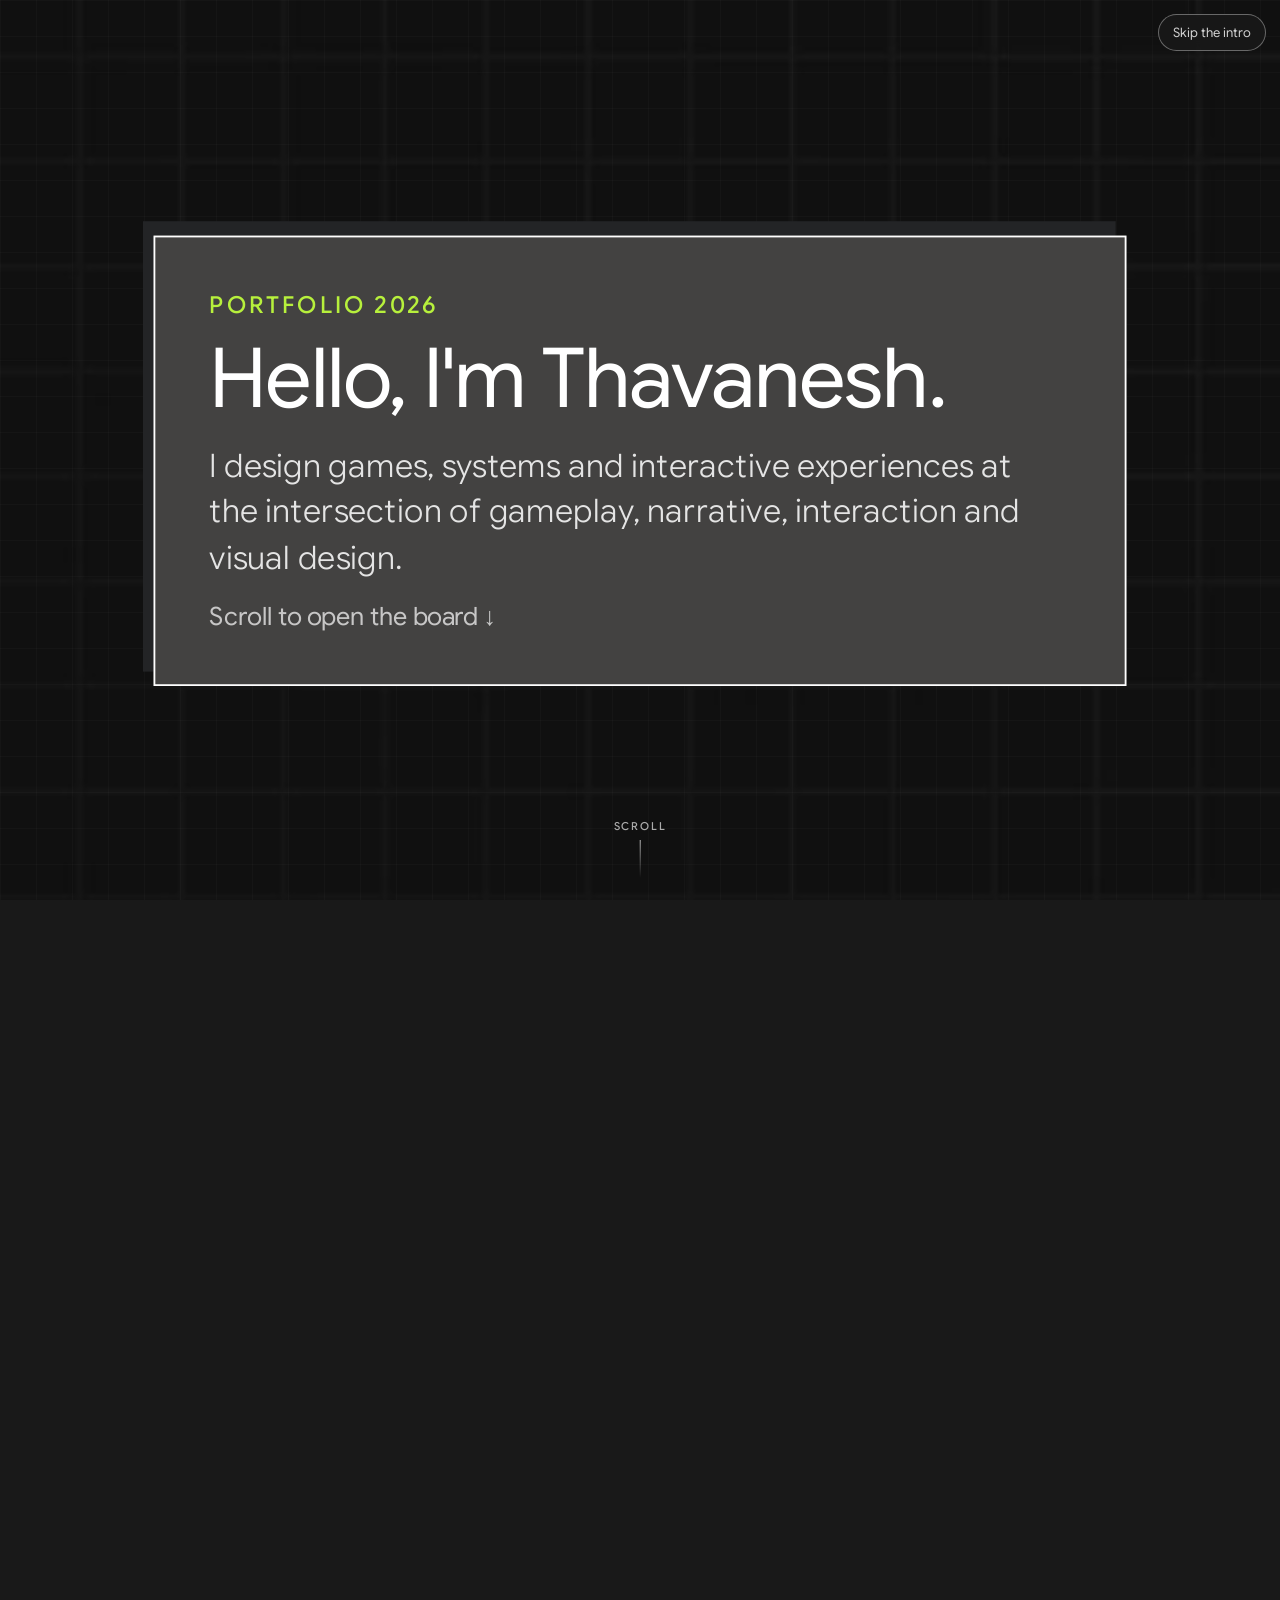
==== commit 3420808d: "Add the Figma artwork to the landing board and fix tilt inheritance Adds the 17 raster images (compr" ====
--- a/landing.html
+++ b/landing.html
@@ -15,7 +15,7 @@
       <h1 class="sr-only">Thavanesh Nagarajan, game and interaction designer</h1>
       <div class="viewport" data-viewport>
         <div class="world" data-world>
-          <div class="el el-bg" data-fly="0"><img class="fill cover" src="images/landing/bg-grid.png" alt="" decoding="async" draggable="false" /></div>
+          <div class="el el-bg" data-fly="0"><img class="fill cover" src="images/landing/bg-grid.webp" alt="" decoding="async" draggable="false" /></div>
 
           <!-- intro note: this is what you see first, zoomed in -->
           <div class="el el-intro" data-fly="none">
@@ -32,30 +32,30 @@
             <div class="foot">
               <p class="foot-label">Collaborated &amp; Worked with:</p>
               <i class="foot-div"><img src="images/landing/footer-divider.svg" alt="" draggable="false" /></i>
-              <div class="marquee" role="group" aria-label="Collaborated and worked with: Coca-Cola, PepsiCo, NAPA, Chick-fil-A, Newell, ParallelConnect"><ul class="mq-track" aria-hidden="true"><li>Coca-Cola</li><li>PepsiCo</li><li>NAPA</li><li>Chick-fil-A</li><li>Newell</li><li>ParallelConnect</li><li>Coca-Cola</li><li>PepsiCo</li><li>NAPA</li><li>Chick-fil-A</li><li>Newell</li><li>ParallelConnect</li></ul></div>
+              <div class="marquee" role="group" aria-label="Collaborated and worked with: Newell Brands, NAPA, ParallelConnect, Coca-Cola, Chick-fil-A, nearlearn"><ul class="mq-track" aria-hidden="true"><li class=""><img src="images/landing/clients/newell.webp" alt="" loading="lazy" draggable="false"></li><li class=""><img src="images/landing/clients/napa.webp" alt="" loading="lazy" draggable="false"></li><li class="dark"><img src="images/landing/clients/parallelconnect.webp" alt="" loading="lazy" draggable="false"></li><li class=""><img src="images/landing/clients/coca-cola.webp" alt="" loading="lazy" draggable="false"></li><li class=""><img src="images/landing/clients/chick-fil-a.webp" alt="" loading="lazy" draggable="false"></li><li class="txt">nearlearn</li><li class=""><img src="images/landing/clients/newell.webp" alt="" loading="lazy" draggable="false"></li><li class=""><img src="images/landing/clients/napa.webp" alt="" loading="lazy" draggable="false"></li><li class="dark"><img src="images/landing/clients/parallelconnect.webp" alt="" loading="lazy" draggable="false"></li><li class=""><img src="images/landing/clients/coca-cola.webp" alt="" loading="lazy" draggable="false"></li><li class=""><img src="images/landing/clients/chick-fil-a.webp" alt="" loading="lazy" draggable="false"></li><li class="txt">nearlearn</li><li class=""><img src="images/landing/clients/newell.webp" alt="" loading="lazy" draggable="false"></li><li class=""><img src="images/landing/clients/napa.webp" alt="" loading="lazy" draggable="false"></li><li class="dark"><img src="images/landing/clients/parallelconnect.webp" alt="" loading="lazy" draggable="false"></li><li class=""><img src="images/landing/clients/coca-cola.webp" alt="" loading="lazy" draggable="false"></li><li class=""><img src="images/landing/clients/chick-fil-a.webp" alt="" loading="lazy" draggable="false"></li><li class="txt">nearlearn</li></ul></div>
             </div>
           </div>
 
           <!-- cards, in the Figma stacking order -->
           <div class="el el-contact" data-fly="2">
-            <a class="tilt card c-contact" href="mailto:thavanesh.n.official@gmail.com" data-action="contact" aria-label="Contact me: copies my email address and opens your mail app"><div class="a env-back" style="--x:0;--y:0;--w:259.913;--h:387.471"><img class="fill" src="images/landing/env-back.svg" alt="" decoding="async" draggable="false"></div><div class="a flap" style="--x:0;--y:0;--w:259.913;--h:46.995"><span class="flip"><span class="ins" style="inset:0 -1.48% -16.33% -1.48%"><img src="images/landing/env-flap.svg" alt="" decoding="async" draggable="false"></span></span></div><div class="a stamp" style="--x:12.468;--y:111.254;--w:62.077;--h:73.201"><img class="cover" src="images/landing/stamp-small.png" alt="" decoding="async" draggable="false"></div><div class="a postmark" style="--x:28.42;--y:72.5;--w:211;--h:211"><img class="cover" src="images/landing/stamp-postmark.png" alt="" decoding="async" draggable="false"></div><div class="a hl" style="--x:0;--y:359.66;--w:259.913;--h:0"><span class="ins" style="inset:-0.96px 0 0 0"><img src="images/landing/env-line393.svg" alt="" decoding="async" draggable="false"></span></div><div class="a hl" style="--x:-0.956;--y:177.436;--w:260.872;--h:0;--rot:90"><span class="ins" style="inset:-0.96px 0 0 0"><img src="images/landing/env-line394.svg" alt="" decoding="async" draggable="false"></span></div><div class="a hl" style="--x:117.491;--y:347.668;--w:23.977;--h:0;--rot:90"><span class="ins" style="inset:-3.84px 0 0 0"><img src="images/landing/env-line396.svg" alt="" decoding="async" draggable="false"></span></div><p class="tc contact-t" style="left:134.78px;top:180.67px;--rot:-18.05;">CONTACT ME</p><p class="tx pigeon" style="left:130.46px;top:317.46px;">here or you can send a pigeon</p><div class="a clip" style="--x:0;--y:0;--w:259.913;--h:387.471"><div class="a ovbox" style="--x:-39.68;--y:0.26;--w:338.483;--h:387.557"><img src="images/landing/paper-overlay.png" alt="" decoding="async" draggable="false" style="width:100.02%;height:155.84%;left:-0.01%;top:-53.25%"></div></div><div class="a tape-red" style="--x:86.095;--y:29.995;--w:86.189;--h:36.075;--rot:168.28"><img class="cover bottom" src="images/landing/tape-red.png" alt="" decoding="async" draggable="false"></div></a>
+            <a class="tilt card c-contact" href="mailto:thavanesh.n.official@gmail.com" data-action="contact" aria-label="Contact me: copies my email address and opens your mail app"><div class="a env-back" style="--x:0;--y:0;--w:259.913;--h:387.471"><img class="fill" src="images/landing/env-back.svg" alt="" decoding="async" draggable="false"></div><div class="a flap" style="--x:0;--y:0;--w:259.913;--h:46.995"><span class="flip"><span class="ins" style="inset:0 -1.48% -16.33% -1.48%"><img src="images/landing/env-flap.svg" alt="" decoding="async" draggable="false"></span></span></div><div class="a stamp" style="--x:12.468;--y:111.254;--w:62.077;--h:73.201"><img class="cover" src="images/landing/stamp-small.webp" alt="" decoding="async" draggable="false"></div><div class="a postmark" style="--x:28.42;--y:72.5;--w:211;--h:211"><img class="cover" src="images/landing/stamp-postmark.webp" alt="" decoding="async" draggable="false"></div><div class="a hl" style="--x:0;--y:359.66;--w:259.913;--h:0"><span class="ins" style="inset:-0.96px 0 0 0"><img src="images/landing/env-line393.svg" alt="" decoding="async" draggable="false"></span></div><div class="a hl" style="--x:-0.956;--y:177.436;--w:260.872;--h:0;--rot:90"><span class="ins" style="inset:-0.96px 0 0 0"><img src="images/landing/env-line394.svg" alt="" decoding="async" draggable="false"></span></div><div class="a hl" style="--x:117.491;--y:347.668;--w:23.977;--h:0;--rot:90"><span class="ins" style="inset:-3.84px 0 0 0"><img src="images/landing/env-line396.svg" alt="" decoding="async" draggable="false"></span></div><p class="tc contact-t" style="left:134.78px;top:180.67px;--rot:-18.05;">CONTACT ME</p><p class="tx pigeon" style="left:130.46px;top:317.46px;">here or you can send a pigeon</p><div class="a clip ov" style="--x:0;--y:0;--w:259.913;--h:387.471"><div class="a ovbox" style="--x:-39.68;--y:0.26;--w:338.483;--h:387.557"><img src="images/landing/paper-overlay.webp" alt="" decoding="async" draggable="false" style="width:100.02%;height:155.84%;left:-0.01%;top:-53.25%"></div></div><div class="a tape-red" style="--x:86.095;--y:29.995;--w:86.189;--h:36.075;--rot:168.28"><img class="cover bottom" src="images/landing/tape-red.webp" alt="" decoding="async" draggable="false"></div></a>
           </div>
 
           <div class="el el-gallery" data-fly="3">
             <a class="tilt card c-gallery" href="#gallery" data-action="gallery" aria-label="Open the gallery">
-              <span class="body"><div class="a gwall" style="--x:53;--y:-67;--w:360;--h:480;--rot:90"><img class="cover" src="images/landing/gallery-wall.png" alt="" decoding="async" draggable="false"></div><span class="gswing"><div class="a gframe gf1" style="--x:206.53;--y:78.472;--w:216.938;--h:260;--rot:93.27"><div class="a crop-in" style="--x:0;--y:0;--w:216.938;--h:260"><img src="images/landing/gold-frame.png" alt="" decoding="async" draggable="false" style="width:127.03%;height:123.44%;left:-13.89%;top:-11.56%"></div></div><div class="a gphoto gf1" style="--x:231.764;--y:102.846;--w:166.563;--h:209.625;--rot:93.27"><div class="a " style="--x:-123;--y:74;--w:444;--h:296;--rot:-90"><img class="cover" src="images/landing/gallery-photo.png" alt="" decoding="async" draggable="false"></div><i class="inset-sh"></i></div></span><span class="gswing"><div class="a gframe gf2" style="--x:-75.35;--y:231.781;--w:193.856;--h:232.337;--rot:77.12"><div class="a crop-in" style="--x:0;--y:0;--w:193.856;--h:232.337"><img src="images/landing/gold-frame.png" alt="" decoding="async" draggable="false" style="width:127.03%;height:123.44%;left:-13.89%;top:-11.56%"></div></div><div class="a gphoto gf2" style="--x:-53;--y:253.58;--w:148.841;--h:187.322;--rot:77.12"><div class="a " style="--x:-123;--y:74;--w:444;--h:296;--rot:-90"><img class="cover" src="images/landing/gallery-photo.png" alt="" decoding="async" draggable="false"></div><i class="inset-sh"></i></div></span><span class="gswing"><div class="a gframe gf3" style="--x:358.406;--y:-177.916;--w:216.938;--h:260;--rot:101.29"><div class="a crop-in" style="--x:0;--y:0;--w:216.938;--h:260"><img src="images/landing/gold-frame.png" alt="" decoding="async" draggable="false" style="width:127.03%;height:123.44%;left:-13.89%;top:-11.56%"></div></div><div class="a gphoto gf3" style="--x:383.753;--y:-153.529;--w:166.563;--h:209.625;--rot:101.29"><div class="a " style="--x:-123;--y:74;--w:444;--h:296;--rot:-90"><img class="cover" src="images/landing/gallery-photo.png" alt="" decoding="async" draggable="false"></div><i class="inset-sh"></i></div></span><p class="tx gal-t" style="left:98px;top:29px;">Gallery</p></span>
+              <span class="body"><div class="a gwall" style="--x:53;--y:-67;--w:360;--h:480;--rot:90"><img class="cover" src="images/landing/gallery-wall.webp" alt="" decoding="async" draggable="false"></div><span class="gswing"><div class="a gframe gf1" style="--x:206.53;--y:78.472;--w:216.938;--h:260;--rot:93.27"><div class="a crop-in" style="--x:0;--y:0;--w:216.938;--h:260"><img src="images/landing/gold-frame.webp" alt="" decoding="async" draggable="false" style="width:127.03%;height:123.44%;left:-13.89%;top:-11.56%"></div></div><div class="a gphoto gf1" style="--x:231.764;--y:102.846;--w:166.563;--h:209.625;--rot:93.27"><div class="a " style="--x:-123;--y:74;--w:444;--h:296;--rot:-90"><img class="cover" src="images/landing/gallery-photo.webp" alt="" decoding="async" draggable="false"></div><i class="inset-sh"></i></div></span><span class="gswing"><div class="a gframe gf2" style="--x:-75.35;--y:231.781;--w:193.856;--h:232.337;--rot:77.12"><div class="a crop-in" style="--x:0;--y:0;--w:193.856;--h:232.337"><img src="images/landing/gold-frame.webp" alt="" decoding="async" draggable="false" style="width:127.03%;height:123.44%;left:-13.89%;top:-11.56%"></div></div><div class="a gphoto gf2" style="--x:-53;--y:253.58;--w:148.841;--h:187.322;--rot:77.12"><div class="a " style="--x:-123;--y:74;--w:444;--h:296;--rot:-90"><img class="cover" src="images/landing/gallery-photo.webp" alt="" decoding="async" draggable="false"></div><i class="inset-sh"></i></div></span><span class="gswing"><div class="a gframe gf3" style="--x:358.406;--y:-177.916;--w:216.938;--h:260;--rot:101.29"><div class="a crop-in" style="--x:0;--y:0;--w:216.938;--h:260"><img src="images/landing/gold-frame.webp" alt="" decoding="async" draggable="false" style="width:127.03%;height:123.44%;left:-13.89%;top:-11.56%"></div></div><div class="a gphoto gf3" style="--x:383.753;--y:-153.529;--w:166.563;--h:209.625;--rot:101.29"><div class="a " style="--x:-123;--y:74;--w:444;--h:296;--rot:-90"><img class="cover" src="images/landing/gallery-photo.webp" alt="" decoding="async" draggable="false"></div><i class="inset-sh"></i></div></span><p class="tx gal-t" style="left:98px;top:29px;">Gallery</p></span>
             </a>
           </div>
 
           <div class="el el-blogs" data-fly="4">
             <a class="tilt card c-blogs" href="#blogs" data-action="blogs" aria-label="Blogs, under construction">
-              <span class="body"><div class="a brick" style="--x:-221.565;--y:-70.575;--w:568;--h:568;--rot:-3.56"><img class="cover" src="images/landing/brick.png" alt="" decoding="async" draggable="false"></div><p class="tc blogs-t" style="left:134.7px;top:101.44px;--rot:-3.75;">Blogs</p><p class="tc blogs-s" style="left:137.03px;top:146.96px;--rot:-3.75;">the day im consistent with posting its over for everyone</p><div class="a tape t1" style="--x:-160.206;--y:263.183;--w:454;--h:54;--rot:-10.92"><span class="tape-clip"><div class="a tape-yellow" style="--x:0;--y:0;--w:454;--h:54"></div><span class="stripes"><div class="a " style="--x:-73.62;--y:20.5;--w:120.241;--h:0;--rot:-46.35"><span class="ins" style="inset:-14px 0 0 0"><img src="images/landing/tape-stripe.svg" alt="" decoding="async" draggable="false"></span></div><div class="a " style="--x:-36.62;--y:21.5;--w:120.241;--h:0;--rot:-46.35"><span class="ins" style="inset:-14px 0 0 0"><img src="images/landing/tape-stripe.svg" alt="" decoding="async" draggable="false"></span></div><div class="a " style="--x:0.38;--y:22.5;--w:120.241;--h:0;--rot:-46.35"><span class="ins" style="inset:-14px 0 0 0"><img src="images/landing/tape-stripe.svg" alt="" decoding="async" draggable="false"></span></div><div class="a " style="--x:37.38;--y:23.5;--w:120.241;--h:0;--rot:-46.35"><span class="ins" style="inset:-14px 0 0 0"><img src="images/landing/tape-stripe.svg" alt="" decoding="async" draggable="false"></span></div><div class="a " style="--x:74.38;--y:24.5;--w:120.241;--h:0;--rot:-46.35"><span class="ins" style="inset:-14px 0 0 0"><img src="images/landing/tape-stripe.svg" alt="" decoding="async" draggable="false"></span></div><div class="a " style="--x:111.38;--y:25.5;--w:120.241;--h:0;--rot:-46.35"><span class="ins" style="inset:-14px 0 0 0"><img src="images/landing/tape-stripe.svg" alt="" decoding="async" draggable="false"></span></div><div class="a " style="--x:148.38;--y:26.5;--w:120.241;--h:0;--rot:-46.35"><span class="ins" style="inset:-14px 0 0 0"><img src="images/landing/tape-stripe.svg" alt="" decoding="async" draggable="false"></span></div><div class="a " style="--x:185.38;--y:27.5;--w:120.241;--h:0;--rot:-46.35"><span class="ins" style="inset:-14px 0 0 0"><img src="images/landing/tape-stripe.svg" alt="" decoding="async" draggable="false"></span></div><div class="a " style="--x:222.38;--y:28.5;--w:120.241;--h:0;--rot:-46.35"><span class="ins" style="inset:-14px 0 0 0"><img src="images/landing/tape-stripe.svg" alt="" decoding="async" draggable="false"></span></div><div class="a " style="--x:259.38;--y:29.5;--w:120.241;--h:0;--rot:-46.35"><span class="ins" style="inset:-14px 0 0 0"><img src="images/landing/tape-stripe.svg" alt="" decoding="async" draggable="false"></span></div><div class="a " style="--x:296.38;--y:30.5;--w:120.241;--h:0;--rot:-46.35"><span class="ins" style="inset:-14px 0 0 0"><img src="images/landing/tape-stripe.svg" alt="" decoding="async" draggable="false"></span></div><div class="a " style="--x:333.38;--y:31.5;--w:120.241;--h:0;--rot:-46.35"><span class="ins" style="inset:-14px 0 0 0"><img src="images/landing/tape-stripe.svg" alt="" decoding="async" draggable="false"></span></div><div class="a " style="--x:370.38;--y:32.5;--w:120.241;--h:0;--rot:-46.35"><span class="ins" style="inset:-14px 0 0 0"><img src="images/landing/tape-stripe.svg" alt="" decoding="async" draggable="false"></span></div><div class="a " style="--x:407.38;--y:33.5;--w:120.241;--h:0;--rot:-46.35"><span class="ins" style="inset:-14px 0 0 0"><img src="images/landing/tape-stripe.svg" alt="" decoding="async" draggable="false"></span></div></span><div class="a tape-band" style="--x:0;--y:8;--w:454;--h:38"></div><p class="tc tape-t" style="left:93.5px;top:29.5px;--rot:0;">UNDER CONSTRUCTION</p><p class="tc tape-t" style="left:305.5px;top:29.5px;--rot:0;">UNDER CONSTRUCTION</p><p class="tc tape-t" style="left:522.5px;top:29.5px;--rot:0;">UNDER CONSTRUCTION</p><div class="a tape-dot" style="--x:197;--y:25;--w:7;--h:7"><img class="fill" src="images/landing/tape-dot.svg" alt="" decoding="async" draggable="false"></div><div class="a tape-dot" style="--x:414;--y:25;--w:7;--h:7"><img class="fill" src="images/landing/tape-dot.svg" alt="" decoding="async" draggable="false"></div></span></div><div class="a tape t2" style="--x:-25.565;--y:232.252;--w:454;--h:54;--rot:10.24"><span class="tape-clip"><div class="a tape-yellow" style="--x:0;--y:0;--w:454;--h:54"></div><span class="stripes"><div class="a " style="--x:-73.62;--y:20.5;--w:120.241;--h:0;--rot:-46.35"><span class="ins" style="inset:-14px 0 0 0"><img src="images/landing/tape-stripe.svg" alt="" decoding="async" draggable="false"></span></div><div class="a " style="--x:-36.62;--y:21.5;--w:120.241;--h:0;--rot:-46.35"><span class="ins" style="inset:-14px 0 0 0"><img src="images/landing/tape-stripe.svg" alt="" decoding="async" draggable="false"></span></div><div class="a " style="--x:0.38;--y:22.5;--w:120.241;--h:0;--rot:-46.35"><span class="ins" style="inset:-14px 0 0 0"><img src="images/landing/tape-stripe.svg" alt="" decoding="async" draggable="false"></span></div><div class="a " style="--x:37.38;--y:23.5;--w:120.241;--h:0;--rot:-46.35"><span class="ins" style="inset:-14px 0 0 0"><img src="images/landing/tape-stripe.svg" alt="" decoding="async" draggable="false"></span></div><div class="a " style="--x:74.38;--y:24.5;--w:120.241;--h:0;--rot:-46.35"><span class="ins" style="inset:-14px 0 0 0"><img src="images/landing/tape-stripe.svg" alt="" decoding="async" draggable="false"></span></div><div class="a " style="--x:111.38;--y:25.5;--w:120.241;--h:0;--rot:-46.35"><span class="ins" style="inset:-14px 0 0 0"><img src="images/landing/tape-stripe.svg" alt="" decoding="async" draggable="false"></span></div><div class="a " style="--x:148.38;--y:26.5;--w:120.241;--h:0;--rot:-46.35"><span class="ins" style="inset:-14px 0 0 0"><img src="images/landing/tape-stripe.svg" alt="" decoding="async" draggable="false"></span></div><div class="a " style="--x:185.38;--y:27.5;--w:120.241;--h:0;--rot:-46.35"><span class="ins" style="inset:-14px 0 0 0"><img src="images/landing/tape-stripe.svg" alt="" decoding="async" draggable="false"></span></div><div class="a " style="--x:222.38;--y:28.5;--w:120.241;--h:0;--rot:-46.35"><span class="ins" style="inset:-14px 0 0 0"><img src="images/landing/tape-stripe.svg" alt="" decoding="async" draggable="false"></span></div><div class="a " style="--x:259.38;--y:29.5;--w:120.241;--h:0;--rot:-46.35"><span class="ins" style="inset:-14px 0 0 0"><img src="images/landing/tape-stripe.svg" alt="" decoding="async" draggable="false"></span></div><div class="a " style="--x:296.38;--y:30.5;--w:120.241;--h:0;--rot:-46.35"><span class="ins" style="inset:-14px 0 0 0"><img src="images/landing/tape-stripe.svg" alt="" decoding="async" draggable="false"></span></div><div class="a " style="--x:333.38;--y:31.5;--w:120.241;--h:0;--rot:-46.35"><span class="ins" style="inset:-14px 0 0 0"><img src="images/landing/tape-stripe.svg" alt="" decoding="async" draggable="false"></span></div><div class="a " style="--x:370.38;--y:32.5;--w:120.241;--h:0;--rot:-46.35"><span class="ins" style="inset:-14px 0 0 0"><img src="images/landing/tape-stripe.svg" alt="" decoding="async" draggable="false"></span></div><div class="a " style="--x:407.38;--y:33.5;--w:120.241;--h:0;--rot:-46.35"><span class="ins" style="inset:-14px 0 0 0"><img src="images/landing/tape-stripe.svg" alt="" decoding="async" draggable="false"></span></div></span><div class="a tape-band" style="--x:0;--y:8;--w:454;--h:38"></div><p class="tc tape-t" style="left:93.5px;top:29.5px;--rot:0;">UNDER CONSTRUCTION</p><p class="tc tape-t" style="left:305.5px;top:29.5px;--rot:0;">UNDER CONSTRUCTION</p><p class="tc tape-t" style="left:522.5px;top:29.5px;--rot:0;">UNDER CONSTRUCTION</p><div class="a tape-dot" style="--x:197;--y:25;--w:7;--h:7"><img class="fill" src="images/landing/tape-dot.svg" alt="" decoding="async" draggable="false"></div><div class="a tape-dot" style="--x:414;--y:25;--w:7;--h:7"><img class="fill" src="images/landing/tape-dot.svg" alt="" decoding="async" draggable="false"></div></span></div></span>
+              <span class="body"><div class="a brick" style="--x:-221.565;--y:-70.575;--w:568;--h:568;--rot:-3.56"><img class="cover" src="images/landing/brick.webp" alt="" decoding="async" draggable="false"></div><p class="tc blogs-t" style="left:134.7px;top:101.44px;--rot:-3.75;">Blogs</p><p class="tc blogs-s" style="left:137.03px;top:146.96px;--rot:-3.75;">the day im consistent with posting its over for everyone</p><div class="a tape t1" style="--x:-160.206;--y:263.183;--w:454;--h:54;--rot:-10.92"><span class="tape-clip"><div class="a tape-yellow" style="--x:0;--y:0;--w:454;--h:54"></div><span class="stripes"><div class="a " style="--x:-73.62;--y:20.5;--w:120.241;--h:0;--rot:-46.35"><span class="ins" style="inset:-14px 0 0 0"><img src="images/landing/tape-stripe.svg" alt="" decoding="async" draggable="false"></span></div><div class="a " style="--x:-36.62;--y:21.5;--w:120.241;--h:0;--rot:-46.35"><span class="ins" style="inset:-14px 0 0 0"><img src="images/landing/tape-stripe.svg" alt="" decoding="async" draggable="false"></span></div><div class="a " style="--x:0.38;--y:22.5;--w:120.241;--h:0;--rot:-46.35"><span class="ins" style="inset:-14px 0 0 0"><img src="images/landing/tape-stripe.svg" alt="" decoding="async" draggable="false"></span></div><div class="a " style="--x:37.38;--y:23.5;--w:120.241;--h:0;--rot:-46.35"><span class="ins" style="inset:-14px 0 0 0"><img src="images/landing/tape-stripe.svg" alt="" decoding="async" draggable="false"></span></div><div class="a " style="--x:74.38;--y:24.5;--w:120.241;--h:0;--rot:-46.35"><span class="ins" style="inset:-14px 0 0 0"><img src="images/landing/tape-stripe.svg" alt="" decoding="async" draggable="false"></span></div><div class="a " style="--x:111.38;--y:25.5;--w:120.241;--h:0;--rot:-46.35"><span class="ins" style="inset:-14px 0 0 0"><img src="images/landing/tape-stripe.svg" alt="" decoding="async" draggable="false"></span></div><div class="a " style="--x:148.38;--y:26.5;--w:120.241;--h:0;--rot:-46.35"><span class="ins" style="inset:-14px 0 0 0"><img src="images/landing/tape-stripe.svg" alt="" decoding="async" draggable="false"></span></div><div class="a " style="--x:185.38;--y:27.5;--w:120.241;--h:0;--rot:-46.35"><span class="ins" style="inset:-14px 0 0 0"><img src="images/landing/tape-stripe.svg" alt="" decoding="async" draggable="false"></span></div><div class="a " style="--x:222.38;--y:28.5;--w:120.241;--h:0;--rot:-46.35"><span class="ins" style="inset:-14px 0 0 0"><img src="images/landing/tape-stripe.svg" alt="" decoding="async" draggable="false"></span></div><div class="a " style="--x:259.38;--y:29.5;--w:120.241;--h:0;--rot:-46.35"><span class="ins" style="inset:-14px 0 0 0"><img src="images/landing/tape-stripe.svg" alt="" decoding="async" draggable="false"></span></div><div class="a " style="--x:296.38;--y:30.5;--w:120.241;--h:0;--rot:-46.35"><span class="ins" style="inset:-14px 0 0 0"><img src="images/landing/tape-stripe.svg" alt="" decoding="async" draggable="false"></span></div><div class="a " style="--x:333.38;--y:31.5;--w:120.241;--h:0;--rot:-46.35"><span class="ins" style="inset:-14px 0 0 0"><img src="images/landing/tape-stripe.svg" alt="" decoding="async" draggable="false"></span></div><div class="a " style="--x:370.38;--y:32.5;--w:120.241;--h:0;--rot:-46.35"><span class="ins" style="inset:-14px 0 0 0"><img src="images/landing/tape-stripe.svg" alt="" decoding="async" draggable="false"></span></div><div class="a " style="--x:407.38;--y:33.5;--w:120.241;--h:0;--rot:-46.35"><span class="ins" style="inset:-14px 0 0 0"><img src="images/landing/tape-stripe.svg" alt="" decoding="async" draggable="false"></span></div></span><div class="a tape-band" style="--x:0;--y:8;--w:454;--h:38"></div><p class="tc tape-t" style="left:93.5px;top:29.5px;--rot:0;">UNDER CONSTRUCTION</p><p class="tc tape-t" style="left:305.5px;top:29.5px;--rot:0;">UNDER CONSTRUCTION</p><p class="tc tape-t" style="left:522.5px;top:29.5px;--rot:0;">UNDER CONSTRUCTION</p><div class="a tape-dot" style="--x:197;--y:25;--w:7;--h:7"><img class="fill" src="images/landing/tape-dot.svg" alt="" decoding="async" draggable="false"></div><div class="a tape-dot" style="--x:414;--y:25;--w:7;--h:7"><img class="fill" src="images/landing/tape-dot.svg" alt="" decoding="async" draggable="false"></div></span></div><div class="a tape t2" style="--x:-25.565;--y:232.252;--w:454;--h:54;--rot:10.24"><span class="tape-clip"><div class="a tape-yellow" style="--x:0;--y:0;--w:454;--h:54"></div><span class="stripes"><div class="a " style="--x:-73.62;--y:20.5;--w:120.241;--h:0;--rot:-46.35"><span class="ins" style="inset:-14px 0 0 0"><img src="images/landing/tape-stripe.svg" alt="" decoding="async" draggable="false"></span></div><div class="a " style="--x:-36.62;--y:21.5;--w:120.241;--h:0;--rot:-46.35"><span class="ins" style="inset:-14px 0 0 0"><img src="images/landing/tape-stripe.svg" alt="" decoding="async" draggable="false"></span></div><div class="a " style="--x:0.38;--y:22.5;--w:120.241;--h:0;--rot:-46.35"><span class="ins" style="inset:-14px 0 0 0"><img src="images/landing/tape-stripe.svg" alt="" decoding="async" draggable="false"></span></div><div class="a " style="--x:37.38;--y:23.5;--w:120.241;--h:0;--rot:-46.35"><span class="ins" style="inset:-14px 0 0 0"><img src="images/landing/tape-stripe.svg" alt="" decoding="async" draggable="false"></span></div><div class="a " style="--x:74.38;--y:24.5;--w:120.241;--h:0;--rot:-46.35"><span class="ins" style="inset:-14px 0 0 0"><img src="images/landing/tape-stripe.svg" alt="" decoding="async" draggable="false"></span></div><div class="a " style="--x:111.38;--y:25.5;--w:120.241;--h:0;--rot:-46.35"><span class="ins" style="inset:-14px 0 0 0"><img src="images/landing/tape-stripe.svg" alt="" decoding="async" draggable="false"></span></div><div class="a " style="--x:148.38;--y:26.5;--w:120.241;--h:0;--rot:-46.35"><span class="ins" style="inset:-14px 0 0 0"><img src="images/landing/tape-stripe.svg" alt="" decoding="async" draggable="false"></span></div><div class="a " style="--x:185.38;--y:27.5;--w:120.241;--h:0;--rot:-46.35"><span class="ins" style="inset:-14px 0 0 0"><img src="images/landing/tape-stripe.svg" alt="" decoding="async" draggable="false"></span></div><div class="a " style="--x:222.38;--y:28.5;--w:120.241;--h:0;--rot:-46.35"><span class="ins" style="inset:-14px 0 0 0"><img src="images/landing/tape-stripe.svg" alt="" decoding="async" draggable="false"></span></div><div class="a " style="--x:259.38;--y:29.5;--w:120.241;--h:0;--rot:-46.35"><span class="ins" style="inset:-14px 0 0 0"><img src="images/landing/tape-stripe.svg" alt="" decoding="async" draggable="false"></span></div><div class="a " style="--x:296.38;--y:30.5;--w:120.241;--h:0;--rot:-46.35"><span class="ins" style="inset:-14px 0 0 0"><img src="images/landing/tape-stripe.svg" alt="" decoding="async" draggable="false"></span></div><div class="a " style="--x:333.38;--y:31.5;--w:120.241;--h:0;--rot:-46.35"><span class="ins" style="inset:-14px 0 0 0"><img src="images/landing/tape-stripe.svg" alt="" decoding="async" draggable="false"></span></div><div class="a " style="--x:370.38;--y:32.5;--w:120.241;--h:0;--rot:-46.35"><span class="ins" style="inset:-14px 0 0 0"><img src="images/landing/tape-stripe.svg" alt="" decoding="async" draggable="false"></span></div><div class="a " style="--x:407.38;--y:33.5;--w:120.241;--h:0;--rot:-46.35"><span class="ins" style="inset:-14px 0 0 0"><img src="images/landing/tape-stripe.svg" alt="" decoding="async" draggable="false"></span></div></span><div class="a tape-band" style="--x:0;--y:8;--w:454;--h:38"></div><p class="tc tape-t" style="left:93.5px;top:29.5px;--rot:0;">UNDER CONSTRUCTION</p><p class="tc tape-t" style="left:305.5px;top:29.5px;--rot:0;">UNDER CONSTRUCTION</p><p class="tc tape-t" style="left:522.5px;top:29.5px;--rot:0;">UNDER CONSTRUCTION</p><div class="a tape-dot" style="--x:197;--y:25;--w:7;--h:7"><img class="fill" src="images/landing/tape-dot.svg" alt="" decoding="async" draggable="false"></div><div class="a tape-dot" style="--x:414;--y:25;--w:7;--h:7"><img class="fill" src="images/landing/tape-dot.svg" alt="" decoding="async" draggable="false"></div></span></div></span>
             </a>
           </div>
 
           <div class="el el-phone" data-fly="5">
             <a class="tilt card c-phone" href="#interaction" data-panel="interaction" aria-label="Interaction design: open projects">
-              <span class="body"><div class="a ph-shell" style="--x:28.12;--y:34.99;--w:328;--h:280"></div><div class="a ph-speaker" style="--x:156.543;--y:32.167;--w:69;--h:8;--rot:-0.81"></div><div class="a ph-screen" style="--x:44;--y:55;--w:295;--h:241"></div><div class="a ph-waves" style="--x:44;--y:56;--w:295;--h:241"><img class="cover" src="images/landing/phone-waves.png" alt="" decoding="async" draggable="false"></div><div class="a ph-keys" style="--x:28;--y:327;--w:328;--h:86"></div><div class="a ph-centre" style="--x:161;--y:338;--w:63;--h:63"></div><div class="a hl" style="--x:72;--y:346;--w:22;--h:0"><span class="ins" style="inset:-3px 0 0 0"><img src="images/landing/phone-line.svg" alt="" decoding="async" draggable="false"></span></div><div class="a ph-ring ring-l" style="--x:67;--y:361;--w:32;--h:32"><span class="ins" style="inset:-43.75% -40.63% -37.5% -40.63%"><img src="images/landing/phone-dpad-ring.svg" alt="" decoding="async" draggable="false"></span></div><div class="a hl" style="--x:291;--y:346;--w:22;--h:0"><span class="ins" style="inset:-3px 0 0 0"><img src="images/landing/phone-line.svg" alt="" decoding="async" draggable="false"></span></div><div class="a ph-ring ring-r" style="--x:286;--y:361;--w:32;--h:32"><span class="ins" style="inset:-43.75% -40.63% -37.5% -40.63%"><img src="images/landing/phone-dpad-ring.svg" alt="" decoding="async" draggable="false"></span></div><p class="tx ph-title" style="left:192.12px;top:146px;width:307px">INTERACTION DESIGN</p><p class="tc ph-soft soft-l" style="left:68.2px;top:285.2px;--rot:0;">Menu</p><p class="tc ph-soft soft-r" style="left:309.07px;top:285.3px;--rot:0;">Settings</p><div class="a ph-bar" style="--x:51;--y:79;--w:16;--h:4"></div><div class="a ph-bar" style="--x:51;--y:73;--w:16;--h:4"></div><div class="a ph-bar" style="--x:51;--y:67;--w:16;--h:4"></div><div class="a ph-bar" style="--x:51;--y:61;--w:16;--h:4"></div><div class="a ph-back" style="--x:80;--y:370;--w:6.5;--h:13"><span class="ins" style="inset:-2.72% -5.44% -2.72% 5.05%"><img src="images/landing/phone-back-icon.svg" alt="" decoding="async" draggable="false"></span></div><div class="a ph-home" style="--x:295;--y:372;--w:13;--h:10"><span class="ins" style="inset:0 -2.72% -5% -2.72%"><img src="images/landing/phone-home-icon.svg" alt="" decoding="async" draggable="false"></span></div><span class="ph-batt"><div class="a " style="--x:303.539;--y:62.019;--w:22.001;--h:10.965;--rot:1.09;--skx:.76"></div><div class="a ph-batt-fill" style="--x:303.54;--y:61.948;--w:14.521;--h:10.965;--rot:1.09"></div><div class="a ph-batt-tip" style="--x:326.81;--y:63.37;--w:2.07;--h:8.008"></div></span></span>
+              <span class="body"><div class="a ph-shell" style="--x:28.12;--y:34.99;--w:328;--h:280"></div><div class="a ph-speaker" style="--x:156.543;--y:32.167;--w:69;--h:8;--rot:-0.81"></div><div class="a ph-screen" style="--x:44;--y:55;--w:295;--h:241"></div><div class="a ph-waves" style="--x:44;--y:56;--w:295;--h:241"><img class="cover" src="images/landing/phone-waves.webp" alt="" decoding="async" draggable="false"></div><div class="a ph-keys" style="--x:28;--y:327;--w:328;--h:86"></div><div class="a ph-centre" style="--x:161;--y:338;--w:63;--h:63"></div><div class="a hl" style="--x:72;--y:346;--w:22;--h:0"><span class="ins" style="inset:-3px 0 0 0"><img src="images/landing/phone-line.svg" alt="" decoding="async" draggable="false"></span></div><div class="a ph-ring ring-l" style="--x:67;--y:361;--w:32;--h:32"><span class="ins" style="inset:-43.75% -40.63% -37.5% -40.63%"><img src="images/landing/phone-dpad-ring.svg" alt="" decoding="async" draggable="false"></span></div><div class="a hl" style="--x:291;--y:346;--w:22;--h:0"><span class="ins" style="inset:-3px 0 0 0"><img src="images/landing/phone-line.svg" alt="" decoding="async" draggable="false"></span></div><div class="a ph-ring ring-r" style="--x:286;--y:361;--w:32;--h:32"><span class="ins" style="inset:-43.75% -40.63% -37.5% -40.63%"><img src="images/landing/phone-dpad-ring.svg" alt="" decoding="async" draggable="false"></span></div><p class="tx ph-title" style="left:192.12px;top:146px;width:307px">INTERACTION DESIGN</p><p class="tc ph-soft soft-l" style="left:68.2px;top:285.2px;--rot:0;">Menu</p><p class="tc ph-soft soft-r" style="left:309.07px;top:285.3px;--rot:0;">Settings</p><div class="a ph-bar" style="--x:51;--y:79;--w:16;--h:4"></div><div class="a ph-bar" style="--x:51;--y:73;--w:16;--h:4"></div><div class="a ph-bar" style="--x:51;--y:67;--w:16;--h:4"></div><div class="a ph-bar" style="--x:51;--y:61;--w:16;--h:4"></div><div class="a ph-back" style="--x:80;--y:370;--w:6.5;--h:13"><span class="ins" style="inset:-2.72% -5.44% -2.72% 5.05%"><img src="images/landing/phone-back-icon.svg" alt="" decoding="async" draggable="false"></span></div><div class="a ph-home" style="--x:295;--y:372;--w:13;--h:10"><span class="ins" style="inset:0 -2.72% -5% -2.72%"><img src="images/landing/phone-home-icon.svg" alt="" decoding="async" draggable="false"></span></div><span class="ph-batt"><div class="a " style="--x:303.539;--y:62.019;--w:22.001;--h:10.965;--rot:1.09;--skx:.76"></div><div class="a ph-batt-fill" style="--x:303.54;--y:61.948;--w:14.521;--h:10.965;--rot:1.09"></div><div class="a ph-batt-tip" style="--x:326.81;--y:63.37;--w:2.07;--h:8.008"></div></span></span>
             </a>
           </div>
 
@@ -67,23 +67,23 @@
 
           <div class="el el-resume" data-fly="7">
             <a class="tilt card c-resume" href="resume/Thavanesh_TheGameDesigner.pdf" data-panel="resume" aria-label="Resume: choose a version">
-              <div class="a paper paper-b" style="--x:0;--y:0;--w:269;--h:341"><div class="a ptex" style="--x:0;--y:-10;--w:269;--h:361"><img class="cover" src="images/landing/paper.png" alt="" decoding="async" draggable="false"></div><p class="tx rs-t" style="left:112px;top:57px;">Resume</p><p class="tx rs-sub" style="left:21px;top:114px;transform:none"><span class="s1">A paper can decide my fate?</span><span class="s2">Yes. Open it &rarr;</span></p><div class="a rl" style="--x:23;--y:150;--w:222;--h:0;--i:0"><span class="ins" style="inset:-1px 0 0 0"><img src="images/landing/resume-line.svg" alt="" decoding="async" draggable="false"></span></div><div class="a rl" style="--x:23;--y:158;--w:222;--h:0;--i:1"><span class="ins" style="inset:-1px 0 0 0"><img src="images/landing/resume-line.svg" alt="" decoding="async" draggable="false"></span></div><div class="a rl" style="--x:23;--y:166;--w:222;--h:0;--i:2"><span class="ins" style="inset:-1px 0 0 0"><img src="images/landing/resume-line.svg" alt="" decoding="async" draggable="false"></span></div><div class="a rl" style="--x:23;--y:174;--w:222;--h:0;--i:3"><span class="ins" style="inset:-1px 0 0 0"><img src="images/landing/resume-line.svg" alt="" decoding="async" draggable="false"></span></div><div class="a rl" style="--x:23;--y:182;--w:222;--h:0;--i:4"><span class="ins" style="inset:-1px 0 0 0"><img src="images/landing/resume-line.svg" alt="" decoding="async" draggable="false"></span></div><div class="a rl" style="--x:23;--y:190;--w:222;--h:0;--i:5"><span class="ins" style="inset:-1px 0 0 0"><img src="images/landing/resume-line.svg" alt="" decoding="async" draggable="false"></span></div><div class="a rl" style="--x:23;--y:198;--w:222;--h:0;--i:6"><span class="ins" style="inset:-1px 0 0 0"><img src="images/landing/resume-line.svg" alt="" decoding="async" draggable="false"></span></div><div class="a rl" style="--x:23;--y:222;--w:222;--h:0;--i:7"><span class="ins" style="inset:-1px 0 0 0"><img src="images/landing/resume-line.svg" alt="" decoding="async" draggable="false"></span></div><div class="a rl" style="--x:23;--y:230;--w:222;--h:0;--i:8"><span class="ins" style="inset:-1px 0 0 0"><img src="images/landing/resume-line.svg" alt="" decoding="async" draggable="false"></span></div><div class="a rl" style="--x:23;--y:238;--w:222;--h:0;--i:9"><span class="ins" style="inset:-1px 0 0 0"><img src="images/landing/resume-line.svg" alt="" decoding="async" draggable="false"></span></div><div class="a rl" style="--x:23;--y:246;--w:222;--h:0;--i:10"><span class="ins" style="inset:-1px 0 0 0"><img src="images/landing/resume-line.svg" alt="" decoding="async" draggable="false"></span></div><div class="a rl" style="--x:23;--y:254;--w:222;--h:0;--i:11"><span class="ins" style="inset:-1px 0 0 0"><img src="images/landing/resume-line.svg" alt="" decoding="async" draggable="false"></span></div><div class="a rl" style="--x:23;--y:262;--w:222;--h:0;--i:12"><span class="ins" style="inset:-1px 0 0 0"><img src="images/landing/resume-line.svg" alt="" decoding="async" draggable="false"></span></div><div class="a rl" style="--x:23;--y:270;--w:222;--h:0;--i:13"><span class="ins" style="inset:-1px 0 0 0"><img src="images/landing/resume-line.svg" alt="" decoding="async" draggable="false"></span></div><div class="a rl" style="--x:23;--y:206;--w:111;--h:0;--i:14"><span class="ins" style="inset:-1px 0 0 0"><img src="images/landing/resume-line-short.svg" alt="" decoding="async" draggable="false"></span></div><div class="a rl" style="--x:23;--y:278;--w:111;--h:0;--i:15"><span class="ins" style="inset:-1px 0 0 0"><img src="images/landing/resume-line-short.svg" alt="" decoding="async" draggable="false"></span></div></div><div class="a paper paper-f" style="--x:0;--y:0;--w:269;--h:341"><div class="a ptex" style="--x:0;--y:-10;--w:269;--h:361"><img class="cover" src="images/landing/paper.png" alt="" decoding="async" draggable="false"></div><p class="tx rs-t" style="left:112px;top:57px;">Resume</p><p class="tx rs-sub" style="left:21px;top:114px;transform:none"><span class="s1">A paper can decide my fate?</span><span class="s2">Yes. Open it &rarr;</span></p><div class="a rl" style="--x:23;--y:150;--w:222;--h:0;--i:0"><span class="ins" style="inset:-1px 0 0 0"><img src="images/landing/resume-line.svg" alt="" decoding="async" draggable="false"></span></div><div class="a rl" style="--x:23;--y:158;--w:222;--h:0;--i:1"><span class="ins" style="inset:-1px 0 0 0"><img src="images/landing/resume-line.svg" alt="" decoding="async" draggable="false"></span></div><div class="a rl" style="--x:23;--y:166;--w:222;--h:0;--i:2"><span class="ins" style="inset:-1px 0 0 0"><img src="images/landing/resume-line.svg" alt="" decoding="async" draggable="false"></span></div><div class="a rl" style="--x:23;--y:174;--w:222;--h:0;--i:3"><span class="ins" style="inset:-1px 0 0 0"><img src="images/landing/resume-line.svg" alt="" decoding="async" draggable="false"></span></div><div class="a rl" style="--x:23;--y:182;--w:222;--h:0;--i:4"><span class="ins" style="inset:-1px 0 0 0"><img src="images/landing/resume-line.svg" alt="" decoding="async" draggable="false"></span></div><div class="a rl" style="--x:23;--y:190;--w:222;--h:0;--i:5"><span class="ins" style="inset:-1px 0 0 0"><img src="images/landing/resume-line.svg" alt="" decoding="async" draggable="false"></span></div><div class="a rl" style="--x:23;--y:198;--w:222;--h:0;--i:6"><span class="ins" style="inset:-1px 0 0 0"><img src="images/landing/resume-line.svg" alt="" decoding="async" draggable="false"></span></div><div class="a rl" style="--x:23;--y:222;--w:222;--h:0;--i:7"><span class="ins" style="inset:-1px 0 0 0"><img src="images/landing/resume-line.svg" alt="" decoding="async" draggable="false"></span></div><div class="a rl" style="--x:23;--y:230;--w:222;--h:0;--i:8"><span class="ins" style="inset:-1px 0 0 0"><img src="images/landing/resume-line.svg" alt="" decoding="async" draggable="false"></span></div><div class="a rl" style="--x:23;--y:238;--w:222;--h:0;--i:9"><span class="ins" style="inset:-1px 0 0 0"><img src="images/landing/resume-line.svg" alt="" decoding="async" draggable="false"></span></div><div class="a rl" style="--x:23;--y:246;--w:222;--h:0;--i:10"><span class="ins" style="inset:-1px 0 0 0"><img src="images/landing/resume-line.svg" alt="" decoding="async" draggable="false"></span></div><div class="a rl" style="--x:23;--y:254;--w:222;--h:0;--i:11"><span class="ins" style="inset:-1px 0 0 0"><img src="images/landing/resume-line.svg" alt="" decoding="async" draggable="false"></span></div><div class="a rl" style="--x:23;--y:262;--w:222;--h:0;--i:12"><span class="ins" style="inset:-1px 0 0 0"><img src="images/landing/resume-line.svg" alt="" decoding="async" draggable="false"></span></div><div class="a rl" style="--x:23;--y:270;--w:222;--h:0;--i:13"><span class="ins" style="inset:-1px 0 0 0"><img src="images/landing/resume-line.svg" alt="" decoding="async" draggable="false"></span></div><div class="a rl" style="--x:23;--y:206;--w:111;--h:0;--i:14"><span class="ins" style="inset:-1px 0 0 0"><img src="images/landing/resume-line-short.svg" alt="" decoding="async" draggable="false"></span></div><div class="a rl" style="--x:23;--y:278;--w:111;--h:0;--i:15"><span class="ins" style="inset:-1px 0 0 0"><img src="images/landing/resume-line-short.svg" alt="" decoding="async" draggable="false"></span></div><p class="tx rs-foot" style="left:128.83px;top:283.2px;transform:translateX(-50%)">How I did this, i did that! whos gonna ask “how am i?”</p></div>
+              <div class="a paper paper-b" style="--x:0;--y:0;--w:269;--h:341"><div class="a ptex" style="--x:0;--y:-10;--w:269;--h:361"><img class="cover" src="images/landing/paper.webp" alt="" decoding="async" draggable="false"></div><p class="tx rs-t" style="left:112px;top:57px;">Resume</p><p class="tx rs-sub" style="left:21px;top:114px;transform:none"><span class="s1">A paper can decide my fate?</span><span class="s2">Yes. Open it &rarr;</span></p><div class="a rl" style="--x:23;--y:150;--w:222;--h:0;--i:0"><span class="ins" style="inset:-1px 0 0 0"><img src="images/landing/resume-line.svg" alt="" decoding="async" draggable="false"></span></div><div class="a rl" style="--x:23;--y:158;--w:222;--h:0;--i:1"><span class="ins" style="inset:-1px 0 0 0"><img src="images/landing/resume-line.svg" alt="" decoding="async" draggable="false"></span></div><div class="a rl" style="--x:23;--y:166;--w:222;--h:0;--i:2"><span class="ins" style="inset:-1px 0 0 0"><img src="images/landing/resume-line.svg" alt="" decoding="async" draggable="false"></span></div><div class="a rl" style="--x:23;--y:174;--w:222;--h:0;--i:3"><span class="ins" style="inset:-1px 0 0 0"><img src="images/landing/resume-line.svg" alt="" decoding="async" draggable="false"></span></div><div class="a rl" style="--x:23;--y:182;--w:222;--h:0;--i:4"><span class="ins" style="inset:-1px 0 0 0"><img src="images/landing/resume-line.svg" alt="" decoding="async" draggable="false"></span></div><div class="a rl" style="--x:23;--y:190;--w:222;--h:0;--i:5"><span class="ins" style="inset:-1px 0 0 0"><img src="images/landing/resume-line.svg" alt="" decoding="async" draggable="false"></span></div><div class="a rl" style="--x:23;--y:198;--w:222;--h:0;--i:6"><span class="ins" style="inset:-1px 0 0 0"><img src="images/landing/resume-line.svg" alt="" decoding="async" draggable="false"></span></div><div class="a rl" style="--x:23;--y:222;--w:222;--h:0;--i:7"><span class="ins" style="inset:-1px 0 0 0"><img src="images/landing/resume-line.svg" alt="" decoding="async" draggable="false"></span></div><div class="a rl" style="--x:23;--y:230;--w:222;--h:0;--i:8"><span class="ins" style="inset:-1px 0 0 0"><img src="images/landing/resume-line.svg" alt="" decoding="async" draggable="false"></span></div><div class="a rl" style="--x:23;--y:238;--w:222;--h:0;--i:9"><span class="ins" style="inset:-1px 0 0 0"><img src="images/landing/resume-line.svg" alt="" decoding="async" draggable="false"></span></div><div class="a rl" style="--x:23;--y:246;--w:222;--h:0;--i:10"><span class="ins" style="inset:-1px 0 0 0"><img src="images/landing/resume-line.svg" alt="" decoding="async" draggable="false"></span></div><div class="a rl" style="--x:23;--y:254;--w:222;--h:0;--i:11"><span class="ins" style="inset:-1px 0 0 0"><img src="images/landing/resume-line.svg" alt="" decoding="async" draggable="false"></span></div><div class="a rl" style="--x:23;--y:262;--w:222;--h:0;--i:12"><span class="ins" style="inset:-1px 0 0 0"><img src="images/landing/resume-line.svg" alt="" decoding="async" draggable="false"></span></div><div class="a rl" style="--x:23;--y:270;--w:222;--h:0;--i:13"><span class="ins" style="inset:-1px 0 0 0"><img src="images/landing/resume-line.svg" alt="" decoding="async" draggable="false"></span></div><div class="a rl" style="--x:23;--y:206;--w:111;--h:0;--i:14"><span class="ins" style="inset:-1px 0 0 0"><img src="images/landing/resume-line-short.svg" alt="" decoding="async" draggable="false"></span></div><div class="a rl" style="--x:23;--y:278;--w:111;--h:0;--i:15"><span class="ins" style="inset:-1px 0 0 0"><img src="images/landing/resume-line-short.svg" alt="" decoding="async" draggable="false"></span></div></div><div class="a paper paper-f" style="--x:0;--y:0;--w:269;--h:341"><div class="a ptex" style="--x:0;--y:-10;--w:269;--h:361"><img class="cover" src="images/landing/paper.webp" alt="" decoding="async" draggable="false"></div><p class="tx rs-t" style="left:112px;top:57px;">Resume</p><p class="tx rs-sub" style="left:21px;top:114px;transform:none"><span class="s1">A paper can decide my fate?</span><span class="s2">Yes. Open it &rarr;</span></p><div class="a rl" style="--x:23;--y:150;--w:222;--h:0;--i:0"><span class="ins" style="inset:-1px 0 0 0"><img src="images/landing/resume-line.svg" alt="" decoding="async" draggable="false"></span></div><div class="a rl" style="--x:23;--y:158;--w:222;--h:0;--i:1"><span class="ins" style="inset:-1px 0 0 0"><img src="images/landing/resume-line.svg" alt="" decoding="async" draggable="false"></span></div><div class="a rl" style="--x:23;--y:166;--w:222;--h:0;--i:2"><span class="ins" style="inset:-1px 0 0 0"><img src="images/landing/resume-line.svg" alt="" decoding="async" draggable="false"></span></div><div class="a rl" style="--x:23;--y:174;--w:222;--h:0;--i:3"><span class="ins" style="inset:-1px 0 0 0"><img src="images/landing/resume-line.svg" alt="" decoding="async" draggable="false"></span></div><div class="a rl" style="--x:23;--y:182;--w:222;--h:0;--i:4"><span class="ins" style="inset:-1px 0 0 0"><img src="images/landing/resume-line.svg" alt="" decoding="async" draggable="false"></span></div><div class="a rl" style="--x:23;--y:190;--w:222;--h:0;--i:5"><span class="ins" style="inset:-1px 0 0 0"><img src="images/landing/resume-line.svg" alt="" decoding="async" draggable="false"></span></div><div class="a rl" style="--x:23;--y:198;--w:222;--h:0;--i:6"><span class="ins" style="inset:-1px 0 0 0"><img src="images/landing/resume-line.svg" alt="" decoding="async" draggable="false"></span></div><div class="a rl" style="--x:23;--y:222;--w:222;--h:0;--i:7"><span class="ins" style="inset:-1px 0 0 0"><img src="images/landing/resume-line.svg" alt="" decoding="async" draggable="false"></span></div><div class="a rl" style="--x:23;--y:230;--w:222;--h:0;--i:8"><span class="ins" style="inset:-1px 0 0 0"><img src="images/landing/resume-line.svg" alt="" decoding="async" draggable="false"></span></div><div class="a rl" style="--x:23;--y:238;--w:222;--h:0;--i:9"><span class="ins" style="inset:-1px 0 0 0"><img src="images/landing/resume-line.svg" alt="" decoding="async" draggable="false"></span></div><div class="a rl" style="--x:23;--y:246;--w:222;--h:0;--i:10"><span class="ins" style="inset:-1px 0 0 0"><img src="images/landing/resume-line.svg" alt="" decoding="async" draggable="false"></span></div><div class="a rl" style="--x:23;--y:254;--w:222;--h:0;--i:11"><span class="ins" style="inset:-1px 0 0 0"><img src="images/landing/resume-line.svg" alt="" decoding="async" draggable="false"></span></div><div class="a rl" style="--x:23;--y:262;--w:222;--h:0;--i:12"><span class="ins" style="inset:-1px 0 0 0"><img src="images/landing/resume-line.svg" alt="" decoding="async" draggable="false"></span></div><div class="a rl" style="--x:23;--y:270;--w:222;--h:0;--i:13"><span class="ins" style="inset:-1px 0 0 0"><img src="images/landing/resume-line.svg" alt="" decoding="async" draggable="false"></span></div><div class="a rl" style="--x:23;--y:206;--w:111;--h:0;--i:14"><span class="ins" style="inset:-1px 0 0 0"><img src="images/landing/resume-line-short.svg" alt="" decoding="async" draggable="false"></span></div><div class="a rl" style="--x:23;--y:278;--w:111;--h:0;--i:15"><span class="ins" style="inset:-1px 0 0 0"><img src="images/landing/resume-line-short.svg" alt="" decoding="async" draggable="false"></span></div><p class="tx rs-foot" style="left:128.83px;top:283.2px;transform:translateX(-50%)">How I did this, i did that! whos gonna ask “how am i?”</p></div>
             </a>
           </div>
 
-          <div class="el el-tapeR1 sticker" data-fly="7"><img class="fill" src="images/landing/tape-beige.png" alt="" decoding="async" draggable="false"></div>
-          <div class="el el-tapeR2 sticker" data-fly="7"><img class="fill" src="images/landing/tape-beige.png" alt="" decoding="async" draggable="false"></div>
-          <div class="el el-cone1 sticker cone" data-fly="4" tabindex="0" role="img" aria-label="Traffic cone: drag me"><img class="fill" src="images/landing/cone.png" alt="" decoding="async" draggable="false"></div>
-          <div class="el el-cone2 sticker cone" data-fly="4" tabindex="0" role="img" aria-label="Traffic cone: drag me"><img class="fill" src="images/landing/cone.png" alt="" decoding="async" draggable="false"></div>
+          <div class="el el-tapeR1 sticker" data-fly="7"><img class="fill" src="images/landing/tape-beige.webp" alt="" decoding="async" draggable="false"></div>
+          <div class="el el-tapeR2 sticker" data-fly="7"><img class="fill" src="images/landing/tape-beige.webp" alt="" decoding="async" draggable="false"></div>
+          <div class="el el-cone1 sticker cone" data-fly="4" tabindex="0" role="img" aria-label="Traffic cone: drag me"><img class="fill" src="images/landing/cone.webp" alt="" decoding="async" draggable="false"></div>
+          <div class="el el-cone2 sticker cone" data-fly="4" tabindex="0" role="img" aria-label="Traffic cone: drag me"><img class="fill" src="images/landing/cone.webp" alt="" decoding="async" draggable="false"></div>
 
           <div class="el el-about" data-fly="8">
             <a class="tilt card c-about" href="#about" data-panel="about" aria-label="About me: open my profile">
-              <span class="body"><div class="a about-frame" style="--x:0;--y:0;--w:687;--h:337"><div class="a crop collage" style="--x:13;--y:11;--w:251;--h:313"><img src="images/landing/about-collage.png" alt="" decoding="async" draggable="false" style="width:250.97%;height:105.5%;left:-148.13%;top:-2.61%"></div><div class="a portrait" style="--x:272;--y:11;--w:397;--h:205"><img src="images/landing/about-photo.png" alt="" decoding="async" draggable="false" style="width:100.09%;height:257.83%;left:-0.04%;top:-49.46%"></div><span class="a cta" style="--x:581;--y:230;--w:88;--h:88"><i class="cta-bg"></i><span class="arrow"><span class="ins" style="inset:-5.26% -5.26% -3.72% -3.72%;"><img src="images/landing/about-arrow.svg" alt="" decoding="async" draggable="false"></span></span></span><p class="tx about-name" style="left:296px;top:251px;transform:none">Thavanesh N</p><p class="tx about-role" style="left:296px;top:288px;transform:none">Game &amp; Interaction Designer</p><div class="a hl" style="--x:272;--y:318;--w:309;--h:0"><span class="ins" style="inset:-1px 0 0 0"><img src="images/landing/about-line385.svg" alt="" decoding="async" draggable="false"></span></div><div class="a hl" style="--x:272;--y:231;--w:322;--h:0"><span class="ins" style="inset:-1px 0 0 0"><img src="images/landing/about-line386.svg" alt="" decoding="async" draggable="false"></span></div><div class="a hl" style="--x:228;--y:274;--w:88;--h:0;--rot:90"><span class="ins" style="inset:-1px 0 0 0"><img src="images/landing/about-line387.svg" alt="" decoding="async" draggable="false"></span></div><div class="a pill" style="--x:616.16;--y:8.941;--w:55.882;--h:22.471;--rot:20.16"><div class="a crop-in" style="--x:0;--y:0;--w:55.882;--h:22.471"><img src="images/landing/stickers.png" alt="" decoding="async" draggable="false" style="width:499.68%;height:828.77%;left:-7.53%;top:-453.09%"></div></div><div class="a ghost" style="--x:219.298;--y:271.768;--w:52.661;--h:60.975;--rot:-18.46"><div class="a crop-in" style="--x:0;--y:0;--w:52.661;--h:60.975"><img src="images/landing/stickers.png" alt="" decoding="async" draggable="false" style="width:677.39%;height:390.18%;left:-138.8%;top:-5.43%"></div></div></div></span>
+              <span class="body"><div class="a about-frame" style="--x:0;--y:0;--w:687;--h:337"><div class="a crop collage" style="--x:13;--y:11;--w:251;--h:313"><img src="images/landing/about-collage.webp" alt="" decoding="async" draggable="false" style="width:250.97%;height:105.5%;left:-148.13%;top:-2.61%"></div><div class="a portrait" style="--x:272;--y:11;--w:397;--h:205"><img src="images/landing/about-photo.webp" alt="" decoding="async" draggable="false" style="width:100.09%;height:257.83%;left:-0.04%;top:-49.46%"></div><span class="a cta" style="--x:581;--y:230;--w:88;--h:88"><i class="cta-bg"></i><span class="arrow"><span class="ins" style="inset:-5.26% -5.26% -3.72% -3.72%;"><img src="images/landing/about-arrow.svg" alt="" decoding="async" draggable="false"></span></span></span><p class="tx about-name" style="left:296px;top:251px;transform:none">Thavanesh N</p><p class="tx about-role" style="left:296px;top:288px;transform:none">Game &amp; Interaction Designer</p><div class="a hl" style="--x:272;--y:318;--w:309;--h:0"><span class="ins" style="inset:-1px 0 0 0"><img src="images/landing/about-line385.svg" alt="" decoding="async" draggable="false"></span></div><div class="a hl" style="--x:272;--y:231;--w:322;--h:0"><span class="ins" style="inset:-1px 0 0 0"><img src="images/landing/about-line386.svg" alt="" decoding="async" draggable="false"></span></div><div class="a hl" style="--x:228;--y:274;--w:88;--h:0;--rot:90"><span class="ins" style="inset:-1px 0 0 0"><img src="images/landing/about-line387.svg" alt="" decoding="async" draggable="false"></span></div><div class="a pill" style="--x:616.16;--y:8.941;--w:55.882;--h:22.471;--rot:20.16"><div class="a crop-in" style="--x:0;--y:0;--w:55.882;--h:22.471"><img src="images/landing/stickers.webp" alt="" decoding="async" draggable="false" style="width:499.68%;height:828.77%;left:-7.53%;top:-453.09%"></div></div><div class="a ghost" style="--x:219.298;--y:271.768;--w:52.661;--h:60.975;--rot:-18.46"><div class="a crop-in" style="--x:0;--y:0;--w:52.661;--h:60.975"><img src="images/landing/stickers.webp" alt="" decoding="async" draggable="false" style="width:677.39%;height:390.18%;left:-138.8%;top:-5.43%"></div></div></div></span>
             </a>
           </div>
-          <div class="el el-basket sticker" data-fly="8" tabindex="0" role="img" aria-label="Basketball sticker: drag me"><div class="a" style="--x:0;--y:0;--w:149;--h:140"><div class="a bball " style="--x:7.032;--y:27.081;--w:149;--h:140;--rot:-49.85"><div class="a crop-in" style="--x:0;--y:0;--w:149;--h:140"><img src="images/landing/stickers.png" alt="" decoding="async" draggable="false" style="width:466.87%;height:331.39%;left:-366.87%;top:-231.39%"></div></div></div></div>
-          <div class="el el-tapeL sticker" data-fly="8"><img class="fill" src="images/landing/tape-beige.png" alt="" decoding="async" draggable="false"></div>
-          <div class="el el-smiley sticker" data-fly="6" tabindex="0" role="img" aria-label="Smiley sticker: drag me"><img class="fill" src="images/landing/smiley.png" alt="" decoding="async" draggable="false"></div>
+          <div class="el el-basket sticker" data-fly="8" tabindex="0" role="img" aria-label="Basketball sticker: drag me"><div class="a bball" style="--x:0;--y:0;--w:149;--h:140"><div class="a crop-in" style="--x:0;--y:0;--w:149;--h:140"><img src="images/landing/stickers.webp" alt="" decoding="async" draggable="false" style="width:466.87%;height:331.39%;left:-366.87%;top:-231.39%"></div></div></div>
+          <div class="el el-tapeL sticker" data-fly="8"><img class="fill" src="images/landing/tape-beige.webp" alt="" decoding="async" draggable="false"></div>
+          <div class="el el-smiley sticker" data-fly="6" tabindex="0" role="img" aria-label="Smiley sticker: drag me"><img class="fill" src="images/landing/smiley.webp" alt="" decoding="async" draggable="false"></div>
 
           <div class="el el-cable" data-fly="5"><span class="ins" style="inset:-3.12% -0.11% -3.1% -0.26%"><img src="images/landing/cable.svg" alt="" decoding="async" draggable="false"></span></div>
           <div class="el el-plug" data-fly="5"><span class="plug-in"><img class="fill" src="images/landing/cable-plug.svg" alt="" decoding="async" draggable="false"></span></div>
--- a/css/landing.css
+++ b/css/landing.css
@@ -40,7 +40,7 @@
 
 /* every placed element: centre (cx,cy), size (w,h), tilt (r), scale (k). JS adds the fly-in transform on top. */
 .el { position: absolute; left: calc(var(--cx) * 1px); top: calc(var(--cy) * 1px); width: calc(var(--w) * 1px); height: calc(var(--h) * 1px); margin: calc(var(--h) * -.5px) 0 0 calc(var(--w) * -.5px); transform: rotate(calc(var(--r, 0) * 1deg)) scale(var(--k, 1)); }
-.a { position: absolute; left: calc(var(--x) * 1px); top: calc(var(--y) * 1px); width: calc(var(--w) * 1px); height: calc(var(--h) * 1px); transform: rotate(calc(var(--rot, 0) * 1deg)) scaleY(var(--sy, 1)); }
+.a { --rot: 0; --sy: 1; position: absolute; left: calc(var(--x) * 1px); top: calc(var(--y) * 1px); width: calc(var(--w) * 1px); height: calc(var(--h) * 1px); transform: rotate(calc(var(--rot, 0) * 1deg)) scaleY(var(--sy, 1)); }
 .fill { position: absolute; inset: 0; width: 100%; height: 100%; display: block; max-width: none; }
 .cover { object-fit: cover; }
 .bottom { object-position: bottom; }
@@ -103,7 +103,9 @@
 .c-contact:is(:hover, :focus-visible, .is-hot) .tape-red { rotate: 12deg; }
 .c-contact.sent { animation: sent .6s var(--spring); }
 .clip { overflow: hidden; }
-.ovbox { overflow: hidden; mix-blend-mode: overlay; }
+.ov { mix-blend-mode: overlay; }
+.ovbox { overflow: hidden; }
+.a > img.cover { position: absolute; inset: 0; width: 100%; height: 100%; display: block; max-width: none; }
 .ovbox > img { position: absolute; max-width: none; }
 @keyframes pigeon { 0% { translate: 0 0; } 30% { translate: 14px -7px; rotate: 5deg; } 60% { translate: -10px 3px; rotate: -4deg; } 100% { translate: 0 0; rotate: 0deg; } }
 @keyframes sent { 0% { scale: 1; } 30% { scale: .92; rotate: -3deg; } 60% { scale: 1.06; rotate: 2deg; } 100% { scale: 1; rotate: 0; } }
@@ -385,3 +387,11 @@
   *, *::before, *::after { animation-duration: .001ms !important; animation-iteration-count: 1 !important; transition-duration: .001ms !important; scroll-behavior: auto !important; }
   .mq-track { animation: none; }
 }
+
+/* client logos in the footer strip */
+.mq-track li img { display: block; max-width: 150px; max-height: 31px; width: auto; height: auto; object-fit: contain; transition: scale .35s var(--spring); }
+.mq-track li:hover img { scale: 1.08; }
+.mq-track li.dark { background: #262626; }
+.mq-track li.dark img { max-height: 47px; max-width: 47px; }
+.mq-track li.dark:hover { background: #262626; }
+.mq-track li.txt { font: 600 20px/1 var(--sans); letter-spacing: -.02em; color: #b01240; text-transform: lowercase; }
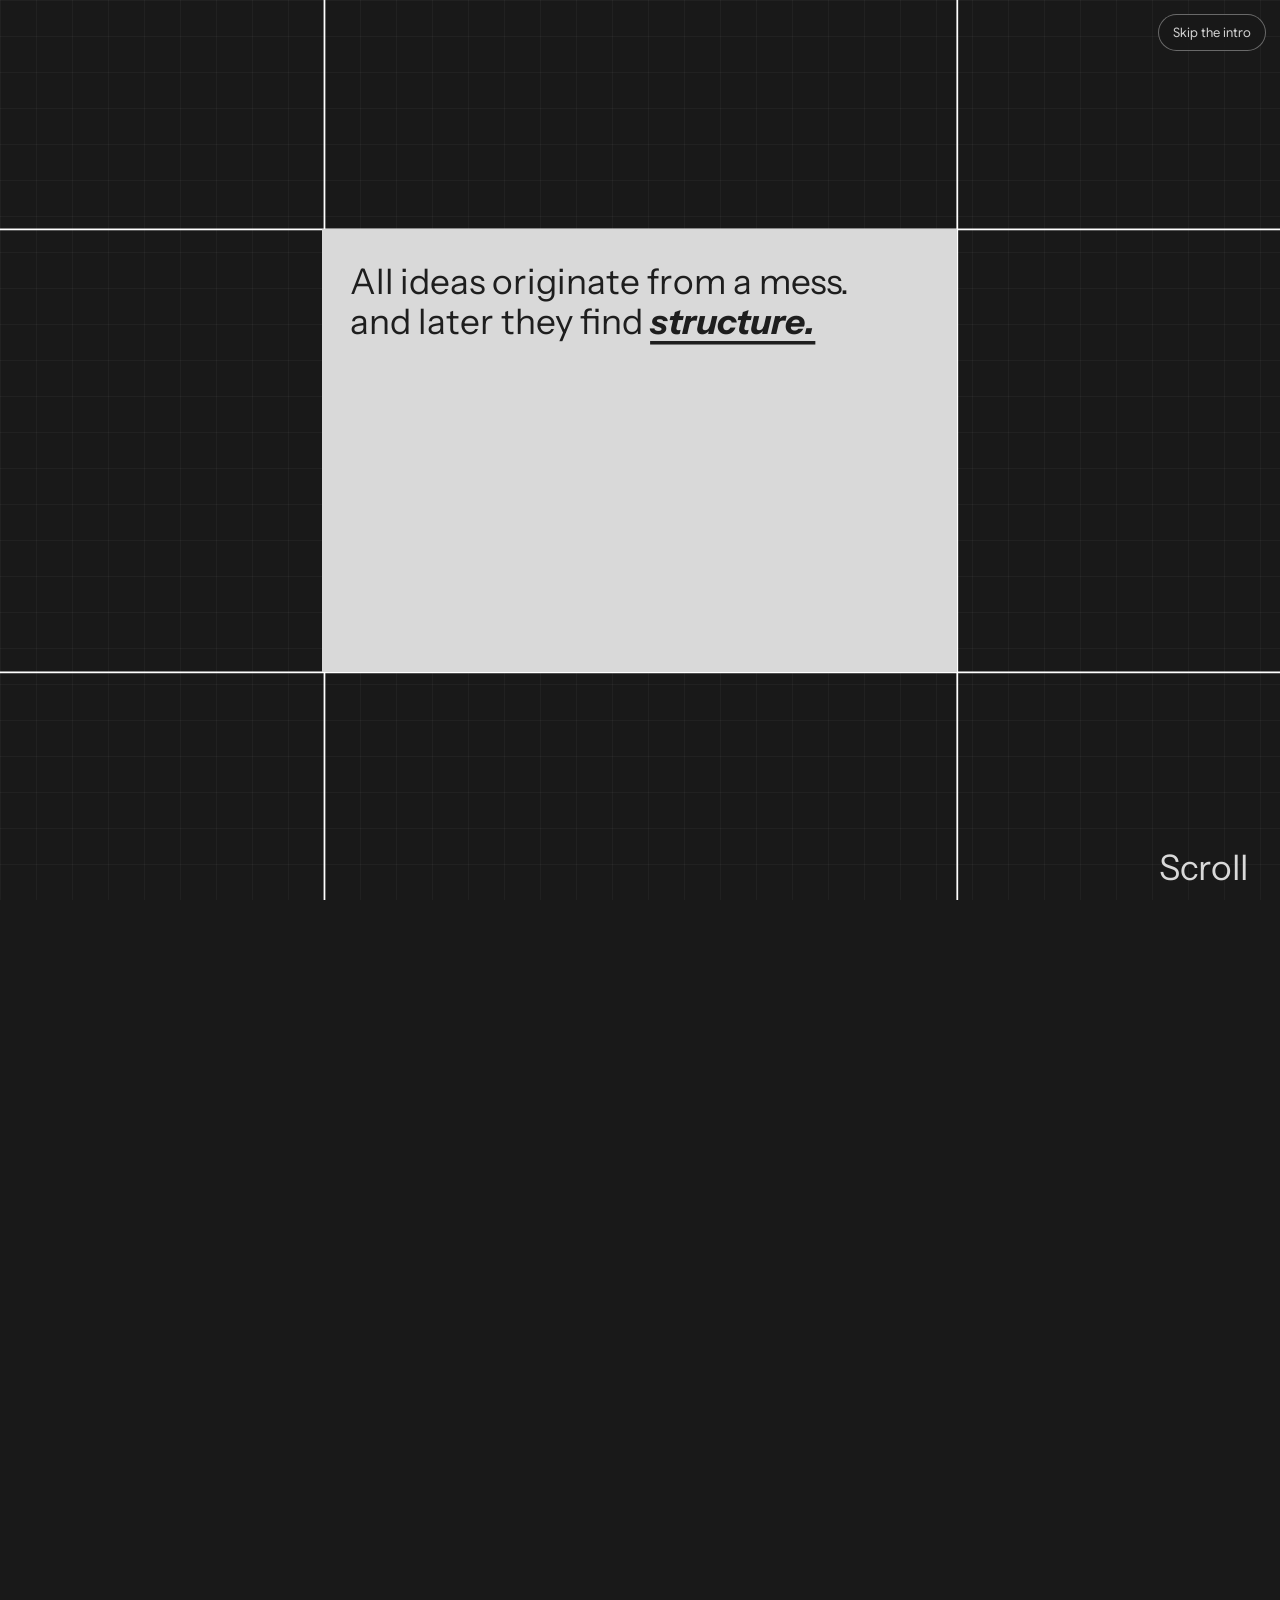
==== commit 9e9c9334: "Start screen to final board: scroll flow from the reference recording Starts exactly on the Figma St" ====
--- a/landing.html
+++ b/landing.html
@@ -15,15 +15,13 @@
       <h1 class="sr-only">Thavanesh Nagarajan, game and interaction designer</h1>
       <div class="viewport" data-viewport>
         <div class="world" data-world>
-          <div class="el el-bg" data-fly="0"><img class="fill cover" src="images/landing/bg-grid.webp" alt="" decoding="async" draggable="false" /></div>
+          <div class="el el-bg" data-fly="0" data-role="bg"><img class="fill cover" src="images/landing/bg-grid.webp" alt="" decoding="async" draggable="false" /></div>
 
-          <!-- intro note: this is what you see first, zoomed in -->
-          <div class="el el-intro" data-fly="none">
-            <div class="intro-tile">
-              <p class="intro-k">Portfolio 2026</p>
-              <p class="intro-h">Hello, I'm Thavanesh.</p>
-              <p class="intro-p">I design games, systems and interactive experiences at the intersection of gameplay, narrative, interaction and visual design.</p>
-              <p class="intro-s">Scroll to open the board <span aria-hidden="true">&darr;</span></p>
+          <!-- START SCREEN (Figma 556:1033): grid lines + the grey statement tile. The camera begins zoomed in on it. -->
+          <div class="world-lines" data-role="lines" aria-hidden="true"><i class="wl wl-v1"></i><i class="wl wl-v2"></i><i class="wl wl-h1"></i><i class="wl wl-h2"></i></div>
+          <div class="el el-start" data-fly="none" data-role="start">
+            <div class="start-card">
+              <p class="start-text">All ideas originate from a mess.<br>and later they find <b>structure.</b></p>
             </div>
           </div>
 
@@ -32,7 +30,7 @@
             <div class="foot">
               <p class="foot-label">Collaborated &amp; Worked with:</p>
               <i class="foot-div"><img src="images/landing/footer-divider.svg" alt="" draggable="false" /></i>
-              <div class="marquee" role="group" aria-label="Collaborated and worked with: Newell Brands, NAPA, ParallelConnect, Coca-Cola, Chick-fil-A, nearlearn"><ul class="mq-track" aria-hidden="true"><li class=""><img src="images/landing/clients/newell.webp" alt="" loading="lazy" draggable="false"></li><li class=""><img src="images/landing/clients/napa.webp" alt="" loading="lazy" draggable="false"></li><li class="dark"><img src="images/landing/clients/parallelconnect.webp" alt="" loading="lazy" draggable="false"></li><li class=""><img src="images/landing/clients/coca-cola.webp" alt="" loading="lazy" draggable="false"></li><li class=""><img src="images/landing/clients/chick-fil-a.webp" alt="" loading="lazy" draggable="false"></li><li class="txt">nearlearn</li><li class=""><img src="images/landing/clients/newell.webp" alt="" loading="lazy" draggable="false"></li><li class=""><img src="images/landing/clients/napa.webp" alt="" loading="lazy" draggable="false"></li><li class="dark"><img src="images/landing/clients/parallelconnect.webp" alt="" loading="lazy" draggable="false"></li><li class=""><img src="images/landing/clients/coca-cola.webp" alt="" loading="lazy" draggable="false"></li><li class=""><img src="images/landing/clients/chick-fil-a.webp" alt="" loading="lazy" draggable="false"></li><li class="txt">nearlearn</li><li class=""><img src="images/landing/clients/newell.webp" alt="" loading="lazy" draggable="false"></li><li class=""><img src="images/landing/clients/napa.webp" alt="" loading="lazy" draggable="false"></li><li class="dark"><img src="images/landing/clients/parallelconnect.webp" alt="" loading="lazy" draggable="false"></li><li class=""><img src="images/landing/clients/coca-cola.webp" alt="" loading="lazy" draggable="false"></li><li class=""><img src="images/landing/clients/chick-fil-a.webp" alt="" loading="lazy" draggable="false"></li><li class="txt">nearlearn</li></ul></div>
+              <div class="marquee" role="group" aria-label="Collaborated and worked with: Newell Brands, NAPA, ParallelConnect, Coca-Cola, Chick-fil-A, nearlearn"><ul class="mq-track" aria-hidden="true"><li class=""><img src="images/landing/clients/newell.webp" alt="" loading="lazy" draggable="false"></li><li class=""><img src="images/landing/clients/napa.webp" alt="" loading="lazy" draggable="false"></li><li class="dark"><img src="images/landing/clients/parallelconnect.webp" alt="" loading="lazy" draggable="false"></li><li class=""><img src="images/landing/clients/coca-cola.webp" alt="" loading="lazy" draggable="false"></li><li class=""><img src="images/landing/clients/chick-fil-a.webp" alt="" loading="lazy" draggable="false"></li><li class=""><img src="images/landing/clients/nearlearn.webp" alt="" loading="lazy" draggable="false"></li><li class=""><img src="images/landing/clients/newell.webp" alt="" loading="lazy" draggable="false"></li><li class=""><img src="images/landing/clients/napa.webp" alt="" loading="lazy" draggable="false"></li><li class="dark"><img src="images/landing/clients/parallelconnect.webp" alt="" loading="lazy" draggable="false"></li><li class=""><img src="images/landing/clients/coca-cola.webp" alt="" loading="lazy" draggable="false"></li><li class=""><img src="images/landing/clients/chick-fil-a.webp" alt="" loading="lazy" draggable="false"></li><li class=""><img src="images/landing/clients/nearlearn.webp" alt="" loading="lazy" draggable="false"></li><li class=""><img src="images/landing/clients/newell.webp" alt="" loading="lazy" draggable="false"></li><li class=""><img src="images/landing/clients/napa.webp" alt="" loading="lazy" draggable="false"></li><li class="dark"><img src="images/landing/clients/parallelconnect.webp" alt="" loading="lazy" draggable="false"></li><li class=""><img src="images/landing/clients/coca-cola.webp" alt="" loading="lazy" draggable="false"></li><li class=""><img src="images/landing/clients/chick-fil-a.webp" alt="" loading="lazy" draggable="false"></li><li class=""><img src="images/landing/clients/nearlearn.webp" alt="" loading="lazy" draggable="false"></li></ul></div>
             </div>
           </div>
 
@@ -83,12 +81,12 @@
           </div>
           <div class="el el-basket sticker" data-fly="8" tabindex="0" role="img" aria-label="Basketball sticker: drag me"><div class="a bball" style="--x:0;--y:0;--w:149;--h:140"><div class="a crop-in" style="--x:0;--y:0;--w:149;--h:140"><img src="images/landing/stickers.webp" alt="" decoding="async" draggable="false" style="width:466.87%;height:331.39%;left:-366.87%;top:-231.39%"></div></div></div>
           <div class="el el-tapeL sticker" data-fly="8"><img class="fill" src="images/landing/tape-beige.webp" alt="" decoding="async" draggable="false"></div>
-          <div class="el el-smiley sticker" data-fly="6" tabindex="0" role="img" aria-label="Smiley sticker: drag me"><img class="fill" src="images/landing/smiley.webp" alt="" decoding="async" draggable="false"></div>
+          <div class="el el-smiley sticker" data-fly="6" data-role="smiley" tabindex="0" role="img" aria-label="Smiley sticker: drag me"><img class="fill" src="images/landing/smiley.webp" alt="" decoding="async" draggable="false"></div>
 
           <div class="el el-cable" data-fly="5"><span class="ins" style="inset:-3.12% -0.11% -3.1% -0.26%"><img src="images/landing/cable.svg" alt="" decoding="async" draggable="false"></span></div>
           <div class="el el-plug" data-fly="5"><span class="plug-in"><img class="fill" src="images/landing/cable-plug.svg" alt="" decoding="async" draggable="false"></span></div>
         </div>
-        <div class="scroll-cue" aria-hidden="true"><span>Scroll</span><i></i></div>
+        <div class="hud" data-hud aria-hidden="true"><p class="hud-scroll">Scroll</p></div>
       </div>
     </main>
 
--- a/css/landing.css
+++ b/css/landing.css
@@ -8,6 +8,8 @@
 @font-face { font-family: "Fjalla One"; src: url("../fonts/FjallaOne.woff2") format("woff2"); font-weight: 400; font-display: swap; }
 @font-face { font-family: "Jersey 20"; src: url("../fonts/Jersey20.woff2") format("woff2"); font-weight: 400; font-display: swap; }
 @font-face { font-family: "New Amsterdam"; src: url("../fonts/NewAmsterdam.woff2") format("woff2"); font-weight: 400; font-display: swap; }
+@font-face { font-family: "Instrument Sans"; src: url("../fonts/InstrumentSans.woff2") format("woff2"); font-weight: 400 700; font-style: normal; font-display: swap; }
+@font-face { font-family: "Instrument Sans"; src: url("../fonts/InstrumentSans-Italic.woff2") format("woff2"); font-weight: 400 700; font-style: italic; font-display: swap; }
 @font-face { font-family: "Archivo Narrow"; src: url("../fonts/ArchivoNarrow-700.woff2") format("woff2"); font-weight: 700; font-display: swap; }
 
 :root {
@@ -54,7 +56,7 @@
 .hl { overflow: visible; }
 
 .el-bg { --cx: 719.5; --cy: 462.5; --w: 1619; --h: 925; opacity: .61; pointer-events: none; }
-.el-intro { --cx: 720; --cy: 512; --w: 540; --h: 250; z-index: 30; }
+.el-start { --cx: 719.5; --cy: 512; --w: 360.5; --h: 252; pointer-events: none; }
 .el-footer { --cx: 720; --cy: 977; --w: 1440; --h: 94; }
 .el-contact { --cx: 162.59; --cy: 647.91; --w: 259.913; --h: 387.471; --r: -10.33; }
 .el-gallery { --cx: 895.83; --cy: 714.87; --w: 469; --h: 343; --r: .21; }
@@ -307,16 +309,18 @@
 .marquee:hover .mq-track { animation-play-state: paused; }
 @keyframes mq { to { translate: calc(-209px * 6) 0; } }
 
-/* ------------------------------------------------------------- intro tile */
-.intro-tile { position: absolute; inset: 0; padding: 28px 30px; background: #434241; border: 1px solid #fff; box-shadow: -6px -8px 0 #232426; display: flex; flex-direction: column; justify-content: center; gap: 12px; }
-.intro-tile p { margin: 0; }
-.intro-k { font: 500 13px/1 var(--sans); letter-spacing: .12em; text-transform: uppercase; color: var(--lime); }
-.intro-h { font: 400 46px/1.02 var(--sans); letter-spacing: -.02em; }
-.intro-p { font: 300 18px/1.4 var(--sans); color: rgba(255,255,255,.86); max-width: 460px; }
-.intro-s { font: 400 14px/1 var(--sans); color: rgba(255,255,255,.7); margin-top: 6px; }
-.scroll-cue { position: absolute; left: 50%; bottom: 22px; translate: -50% 0; display: flex; flex-direction: column; align-items: center; gap: 8px; font: 500 11px/1 var(--sans); letter-spacing: .16em; text-transform: uppercase; color: rgba(255,255,255,.65); transition: opacity .4s; pointer-events: none; z-index: 5; }
-.scroll-cue i { width: 1px; height: 38px; background: linear-gradient(rgba(255,255,255,.7), transparent); transform-origin: 50% 0; animation: cue 1.6s var(--out) infinite; }
-@keyframes cue { 0% { scale: 1 0; } 60% { scale: 1 1; } 100% { scale: 1 1; opacity: 0; } }
+/* ------------------------------------------------------------- start screen (Figma 556:1033) */
+.start-card { position: absolute; inset: 0; background: #d9d9d9; }
+.start-text { position: absolute; left: 15.5px; top: 19px; width: 304.5px; margin: 0; font: 400 20px/1.13 "Instrument Sans", "Helvetica Neue", sans-serif; font-variation-settings: "wdth" 100; color: #1e1e1e; }
+.start-text b { font-weight: 700; font-style: italic; text-decoration: underline; text-underline-position: from-font; }
+.world-lines { position: absolute; left: 0; top: 0; width: 0; height: 0; pointer-events: none; }
+.wl { position: absolute; background: #fff; display: block; }
+.wl-v1, .wl-v2 { top: -4000px; width: .5px; height: 9000px; }
+.wl-h1, .wl-h2 { left: -4000px; height: .5px; width: 9000px; }
+.wl-v1 { left: 539.5px; } .wl-v2 { left: 900px; } .wl-h1 { top: 386px; } .wl-h2 { top: 638px; }
+.hud { position: absolute; left: 50%; top: 50%; width: 1440px; height: 1024px; margin: -512px 0 0 -720px; transform-origin: 50% 50%; pointer-events: none; z-index: 5; }
+.hud-scroll { position: absolute; left: 1310px; top: 964px; margin: 0; font: 400 40px/1.13 "Instrument Sans", "Helvetica Neue", sans-serif; font-variation-settings: "wdth" 100; color: #d9d9d9; animation: hudpulse 2.2s ease-in-out infinite; }
+@keyframes hudpulse { 50% { opacity: .45; } }
 
 /* ------------------------------------------------------------- panels */
 .panel { position: fixed; inset: 0; z-index: 80; display: grid; place-items: center; padding: 16px; background: rgba(8,8,8,.74); backdrop-filter: blur(10px); opacity: 0; transition: opacity .35s; }
@@ -355,14 +359,11 @@
   .scene { height: auto; }
   .viewport { position: relative; height: auto; overflow: hidden; }
   .world { --sw: 440; --sh: 1800; position: relative; }
-  .scroll-cue { display: none; }
+  .hud, .world-lines { display: none; }
   .skip { display: none; }
   .el-bg { display: none; }
-  .el-intro { --cx: 220; --cy: 120; --w: 400; --h: 196; }
-  .intro-tile { padding: 20px 22px; gap: 9px; }
-  .intro-h { font-size: 33px; }
-  .intro-p { font-size: 15px; }
-  .intro-s { display: none; }
+  .el-start { --cx: 220; --cy: 124; --w: 404; --h: 190; pointer-events: auto; }
+  .start-text { left: 20px; top: 24px; width: 372px; font-size: 24.5px; }
   .el-about { --cx: 220; --cy: 332; --k: .62; }
   .el-gb { --cx: 118; --cy: 610; --k: .56; }
   .el-resume { --cx: 336; --cy: 596; --k: .62; }
@@ -394,4 +395,3 @@
 .mq-track li.dark { background: #262626; }
 .mq-track li.dark img { max-height: 47px; max-width: 47px; }
 .mq-track li.dark:hover { background: #262626; }
-.mq-track li.txt { font: 600 20px/1 var(--sans); letter-spacing: -.02em; color: #b01240; text-transform: lowercase; }
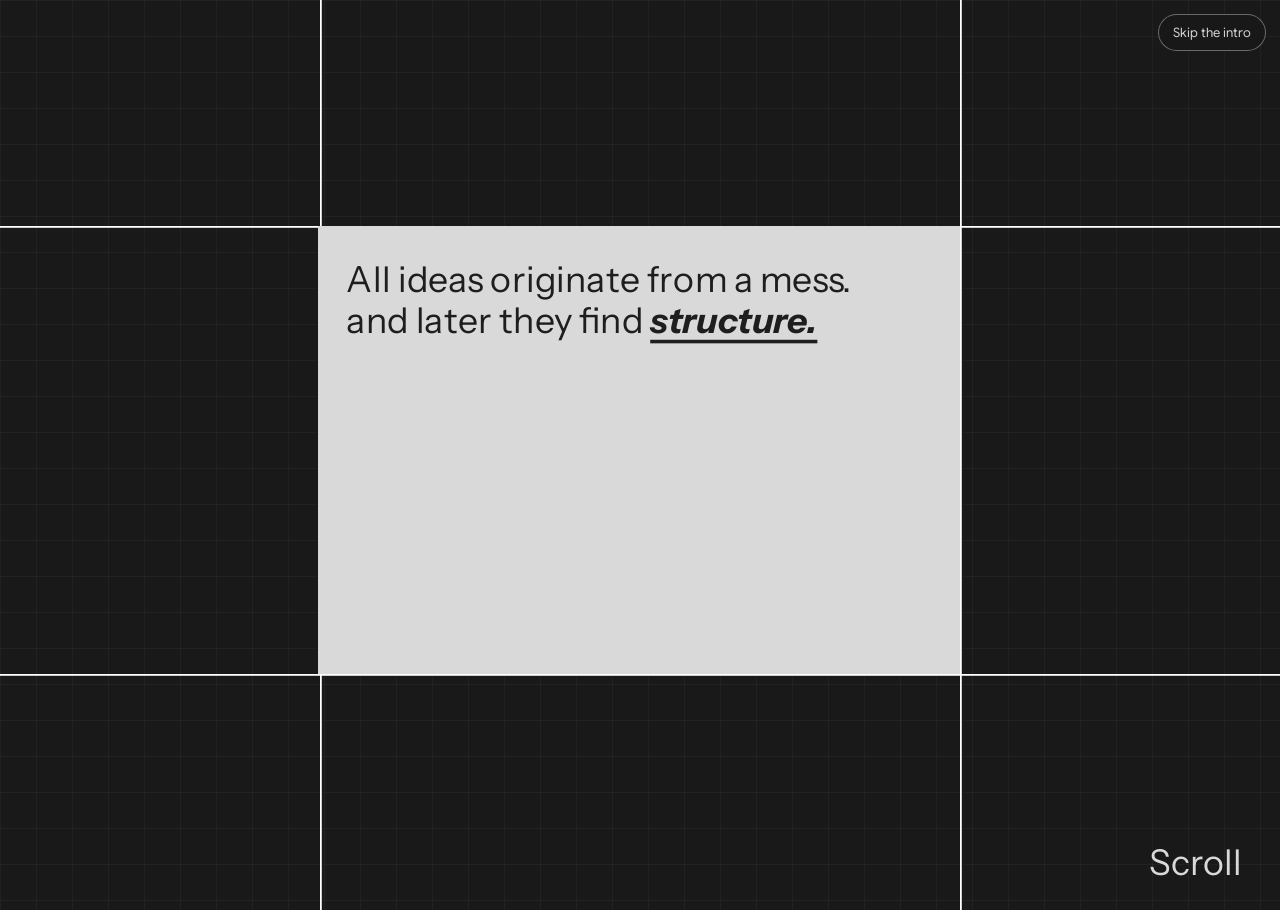
==== commit e1a036b9: "Landing: intro plays through on its own, board fills the width, cable stays still - The intro is no " ====
--- a/landing.html
+++ b/landing.html
@@ -6,7 +6,7 @@
     <title>Thavanesh Nagarajan | Game and Interaction Designer</title>
     <meta name="description" content="Portfolio of Thavanesh Nagarajan, a game and interaction designer: game design, interaction design, resume and contact." />
     <meta name="theme-color" content="#191919" />
-    <link rel="stylesheet" href="css/landing.css?v=20261105a" />
+    <link rel="stylesheet" href="css/landing.css?v=20261105b" />
     <link rel="preload" href="fonts/GoogleSansFlex.woff2" as="font" type="font/woff2" crossorigin />
   </head>
   <body>
@@ -83,8 +83,8 @@
           <div class="el el-tapeL sticker" data-fly="8"><img class="fill" src="images/landing/tape-beige.webp" alt="" decoding="async" draggable="false"></div>
           <div class="el el-smiley sticker" data-fly="6" data-role="smiley" tabindex="0" role="img" aria-label="Smiley sticker: drag me"><img class="fill" src="images/landing/smiley.webp" alt="" decoding="async" draggable="false"></div>
 
-          <div class="el el-cable" data-fly="5"><span class="ins" style="inset:-3.12% -0.11% -3.1% -0.26%"><img src="images/landing/cable.svg" alt="" decoding="async" draggable="false"></span></div>
-          <div class="el el-plug" data-fly="5"><span class="plug-in"><img class="fill" src="images/landing/cable-plug.svg" alt="" decoding="async" draggable="false"></span></div>
+          <div class="el el-cable" data-fly="none" data-role="static"><span class="ins" style="inset:-3.12% -0.11% -3.1% -0.26%"><img src="images/landing/cable.svg" alt="" decoding="async" draggable="false"></span></div>
+          <div class="el el-plug" data-fly="none" data-role="static"><span class="plug-in"><img class="fill" src="images/landing/cable-plug.svg" alt="" decoding="async" draggable="false"></span></div>
         </div>
         <div class="hud" data-hud aria-hidden="true"><p class="hud-scroll">Scroll</p></div>
       </div>
@@ -101,7 +101,6 @@
     </div>
     <div class="toast" id="toast" role="status" aria-live="polite"></div>
 
-    <script src="js/vendor/lenis.min.js"></script>
-    <script type="module" src="js/landing.js?v=20261105a"></script>
+    <script type="module" src="js/landing.js?v=20261105b"></script>
   </body>
 </html>
--- a/css/landing.css
+++ b/css/landing.css
@@ -31,9 +31,15 @@
 .skip:not(:focus):not(:hover) { color: rgba(255,255,255,.8); }
 
 /* ------------------------------------------------------------- scene / camera */
-.scene { position: relative; height: 330vh; }
+/* the intro is driven by js/landing.js, not by a scroll runway; while it plays the page is locked */
+html.intro-lock { overflow: hidden; }
+@media (min-width: 900px) {
+  html { overscroll-behavior: none; scrollbar-width: none; }
+  html::-webkit-scrollbar { display: none; }
+}
+.scene { position: relative; }
 .viewport {
-  position: sticky; top: 0; height: 100vh; height: 100svh; overflow: hidden;
+  position: relative; height: 100vh; overflow: hidden;
   background-color: var(--bg);
   background-image: linear-gradient(rgba(255,255,255,.035) 1px, transparent 1px), linear-gradient(90deg, rgba(255,255,255,.035) 1px, transparent 1px);
   background-size: 36px 36px;
@@ -111,8 +117,6 @@
 .ovbox > img { position: absolute; max-width: none; }
 @keyframes pigeon { 0% { translate: 0 0; } 30% { translate: 14px -7px; rotate: 5deg; } 60% { translate: -10px 3px; rotate: -4deg; } 100% { translate: 0 0; rotate: 0deg; } }
 @keyframes sent { 0% { scale: 1; } 30% { scale: .92; rotate: -3deg; } 60% { scale: 1.06; rotate: 2deg; } 100% { scale: 1; rotate: 0; } }
-.world:has(.c-contact:is(:hover, :focus-visible, .is-hot)) .plug-in { animation: plug .5s ease-in-out infinite alternate; }
-@keyframes plug { to { rotate: -9deg; translate: 3px 2px; } }
 
 /* ------------------------------------------------------------- GALLERY */
 .c-gallery .body { background: #9fc0c9; }
@@ -318,8 +322,8 @@
 .wl-v1, .wl-v2 { top: -4000px; width: .5px; height: 9000px; }
 .wl-h1, .wl-h2 { left: -4000px; height: .5px; width: 9000px; }
 .wl-v1 { left: 539.5px; } .wl-v2 { left: 900px; } .wl-h1 { top: 386px; } .wl-h2 { top: 638px; }
-.hud { position: absolute; left: 50%; top: 50%; width: 1440px; height: 1024px; margin: -512px 0 0 -720px; transform-origin: 50% 50%; pointer-events: none; z-index: 5; }
-.hud-scroll { position: absolute; left: 1310px; top: 964px; margin: 0; font: 400 40px/1.13 "Instrument Sans", "Helvetica Neue", sans-serif; font-variation-settings: "wdth" 100; color: #d9d9d9; animation: hudpulse 2.2s ease-in-out infinite; }
+.hud { position: fixed; right: 3vw; bottom: 1.4vw; pointer-events: none; z-index: 5; }
+.hud-scroll { margin: 0; font: 400 clamp(22px, 2.78vw, 52px)/1.13 "Instrument Sans", "Helvetica Neue", sans-serif; font-variation-settings: "wdth" 100; color: #d9d9d9; animation: hudpulse 2.2s ease-in-out infinite; }
 @keyframes hudpulse { 50% { opacity: .45; } }
 
 /* ------------------------------------------------------------- panels */
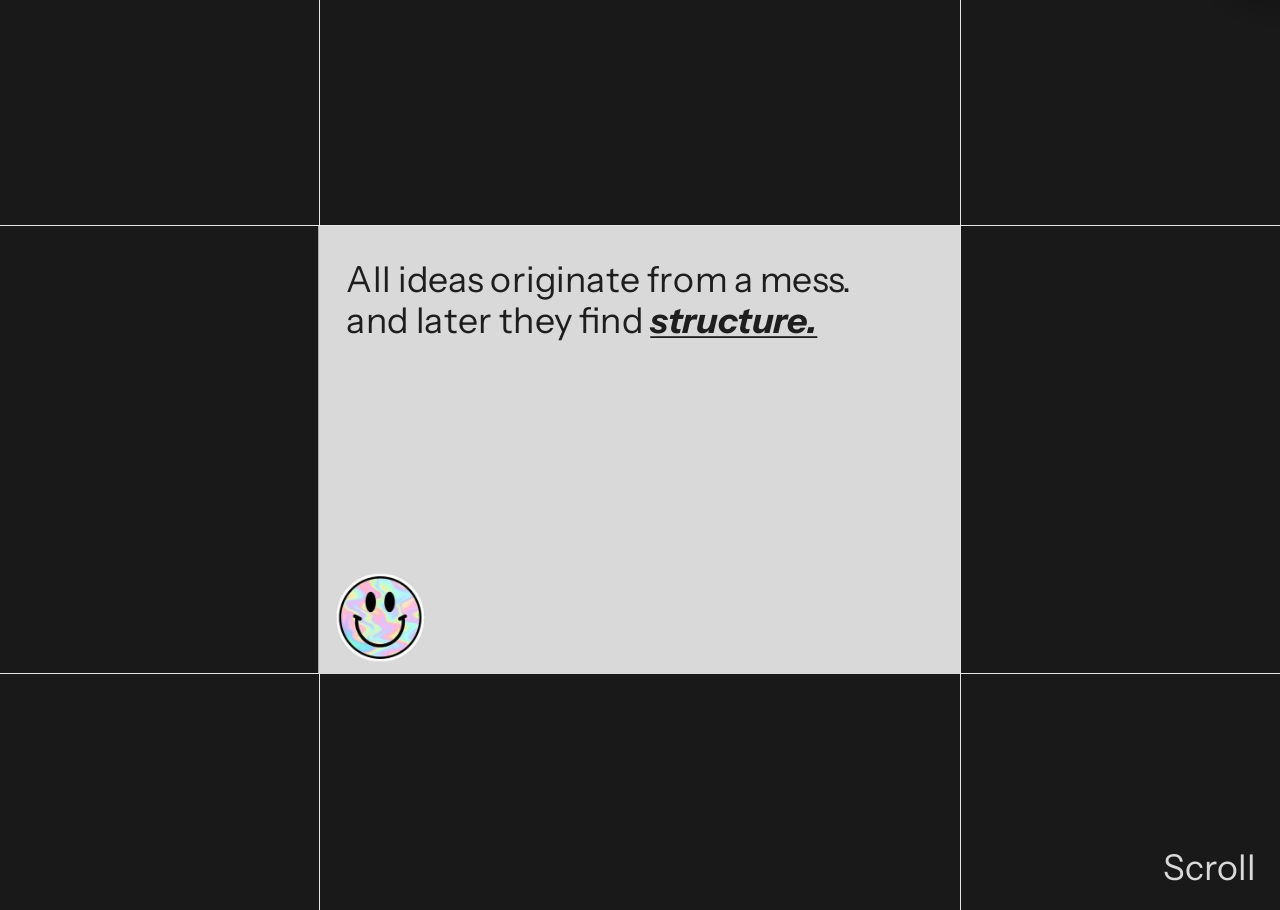
==== commit 406579ac: "Landing: start screen matches Figma 556:1033, no skip button - Remove the "Skip the intro" button. T" ====
--- a/landing.html
+++ b/landing.html
@@ -6,11 +6,10 @@
     <title>Thavanesh Nagarajan | Game and Interaction Designer</title>
     <meta name="description" content="Portfolio of Thavanesh Nagarajan, a game and interaction designer: game design, interaction design, resume and contact." />
     <meta name="theme-color" content="#191919" />
-    <link rel="stylesheet" href="css/landing.css?v=20261105b" />
+    <link rel="stylesheet" href="css/landing.css?v=20261105c" />
     <link rel="preload" href="fonts/GoogleSansFlex.woff2" as="font" type="font/woff2" crossorigin />
   </head>
   <body>
-    <a class="skip" href="#main">Skip the intro</a>
     <main id="main" class="scene" data-scene>
       <h1 class="sr-only">Thavanesh Nagarajan, game and interaction designer</h1>
       <div class="viewport" data-viewport>
@@ -101,6 +100,6 @@
     </div>
     <div class="toast" id="toast" role="status" aria-live="polite"></div>
 
-    <script type="module" src="js/landing.js?v=20261105b"></script>
+    <script type="module" src="js/landing.js?v=20261105c"></script>
   </body>
 </html>
--- a/css/landing.css
+++ b/css/landing.css
@@ -26,9 +26,6 @@
 a { color: inherit; text-decoration: none; }
 :focus-visible { outline: 2px solid var(--lime); outline-offset: 4px; }
 .sr-only { position: absolute; width: 1px; height: 1px; overflow: hidden; clip: rect(0 0 0 0); white-space: nowrap; }
-.skip { position: fixed; z-index: 60; top: 14px; right: 14px; padding: 9px 14px; font-size: 13px; border: 1px solid rgba(255,255,255,.35); background: rgba(25,25,25,.85); backdrop-filter: blur(6px); border-radius: 999px; transition: opacity .4s, transform .4s var(--out); }
-.skip.gone { opacity: 0; pointer-events: none; transform: translateY(-8px); }
-.skip:not(:focus):not(:hover) { color: rgba(255,255,255,.8); }
 
 /* ------------------------------------------------------------- scene / camera */
 /* the intro is driven by js/landing.js, not by a scroll runway; while it plays the page is locked */
@@ -39,12 +36,10 @@
 }
 .scene { position: relative; }
 .viewport {
-  position: relative; height: 100vh; overflow: hidden;
+  position: relative; height: 100vh; overflow: hidden; overflow: clip;
   background-color: var(--bg);
-  background-image: linear-gradient(rgba(255,255,255,.035) 1px, transparent 1px), linear-gradient(90deg, rgba(255,255,255,.035) 1px, transparent 1px);
-  background-size: 36px 36px;
-}
-.world { position: absolute; left: 0; top: 0; width: calc(var(--sw) * 1px); height: calc(var(--sh) * 1px); transform-origin: 0 0; will-change: transform; --sw: 1440; --sh: 1024; }
+}
+.world { position: absolute; left: 0; top: 0; width: calc(var(--sw) * 1px); height: calc(var(--sh) * 1px); transform-origin: 0 0; --sw: 1440; --sh: 1024; }
 
 /* every placed element: centre (cx,cy), size (w,h), tilt (r), scale (k). JS adds the fly-in transform on top. */
 .el { position: absolute; left: calc(var(--cx) * 1px); top: calc(var(--cy) * 1px); width: calc(var(--w) * 1px); height: calc(var(--h) * 1px); margin: calc(var(--h) * -.5px) 0 0 calc(var(--w) * -.5px); transform: rotate(calc(var(--r, 0) * 1deg)) scale(var(--k, 1)); }
@@ -316,15 +311,18 @@
 /* ------------------------------------------------------------- start screen (Figma 556:1033) */
 .start-card { position: absolute; inset: 0; background: #d9d9d9; }
 .start-text { position: absolute; left: 15.5px; top: 19px; width: 304.5px; margin: 0; font: 400 20px/1.13 "Instrument Sans", "Helvetica Neue", sans-serif; font-variation-settings: "wdth" 100; color: #1e1e1e; }
-.start-text b { font-weight: 700; font-style: italic; text-decoration: underline; text-underline-position: from-font; }
+.start-text b { font-weight: 700; font-style: italic; text-decoration: underline; text-decoration-thickness: 1px; text-underline-offset: 2px; }
 .world-lines { position: absolute; left: 0; top: 0; width: 0; height: 0; pointer-events: none; }
 .wl { position: absolute; background: #fff; display: block; }
-.wl-v1, .wl-v2 { top: -4000px; width: .5px; height: 9000px; }
-.wl-h1, .wl-h2 { left: -4000px; height: .5px; width: 9000px; }
-.wl-v1 { left: 539.5px; } .wl-v2 { left: 900px; } .wl-h1 { top: 386px; } .wl-h2 { top: 638px; }
-.hud { position: fixed; right: 3vw; bottom: 1.4vw; pointer-events: none; z-index: 5; }
+/* hairlines at the Figma start-frame positions (556:1033 lines at x 359 / 1080, y 259 / 763 at 2x);
+   placed with transforms so layout rounding does not thicken them */
+.wl-v1, .wl-v2 { left: 0; top: -4000px; width: 1px; height: 9000px; transform-origin: 0 0; }
+.wl-h1, .wl-h2 { top: 0; left: -4000px; height: 1px; width: 9000px; transform-origin: 0 0; }
+.wl-v1 { transform: translateX(539.5px) scaleX(.5); } .wl-v2 { transform: translateX(900px) scaleX(.5); }
+.wl-h1 { transform: translateY(385.5px) scaleY(.5); } .wl-h2 { transform: translateY(637.5px) scaleY(.5); }
+.hud { position: fixed; right: 1.9vw; bottom: 1.03vw; pointer-events: none; z-index: 5; }
 .hud-scroll { margin: 0; font: 400 clamp(22px, 2.78vw, 52px)/1.13 "Instrument Sans", "Helvetica Neue", sans-serif; font-variation-settings: "wdth" 100; color: #d9d9d9; animation: hudpulse 2.2s ease-in-out infinite; }
-@keyframes hudpulse { 50% { opacity: .45; } }
+@keyframes hudpulse { 50% { opacity: .7; } }
 
 /* ------------------------------------------------------------- panels */
 .panel { position: fixed; inset: 0; z-index: 80; display: grid; place-items: center; padding: 16px; background: rgba(8,8,8,.74); backdrop-filter: blur(10px); opacity: 0; transition: opacity .35s; }
@@ -361,10 +359,9 @@
 /* ------------------------------------------------------------- phones / narrow windows: vertical board */
 @media (max-width: 899px) {
   .scene { height: auto; }
-  .viewport { position: relative; height: auto; overflow: hidden; }
+  .viewport { position: relative; height: auto; overflow: hidden; overflow: clip; }
   .world { --sw: 440; --sh: 1800; position: relative; }
   .hud, .world-lines { display: none; }
-  .skip { display: none; }
   .el-bg { display: none; }
   .el-start { --cx: 220; --cy: 124; --w: 404; --h: 190; pointer-events: auto; }
   .start-text { left: 20px; top: 24px; width: 372px; font-size: 24.5px; }
